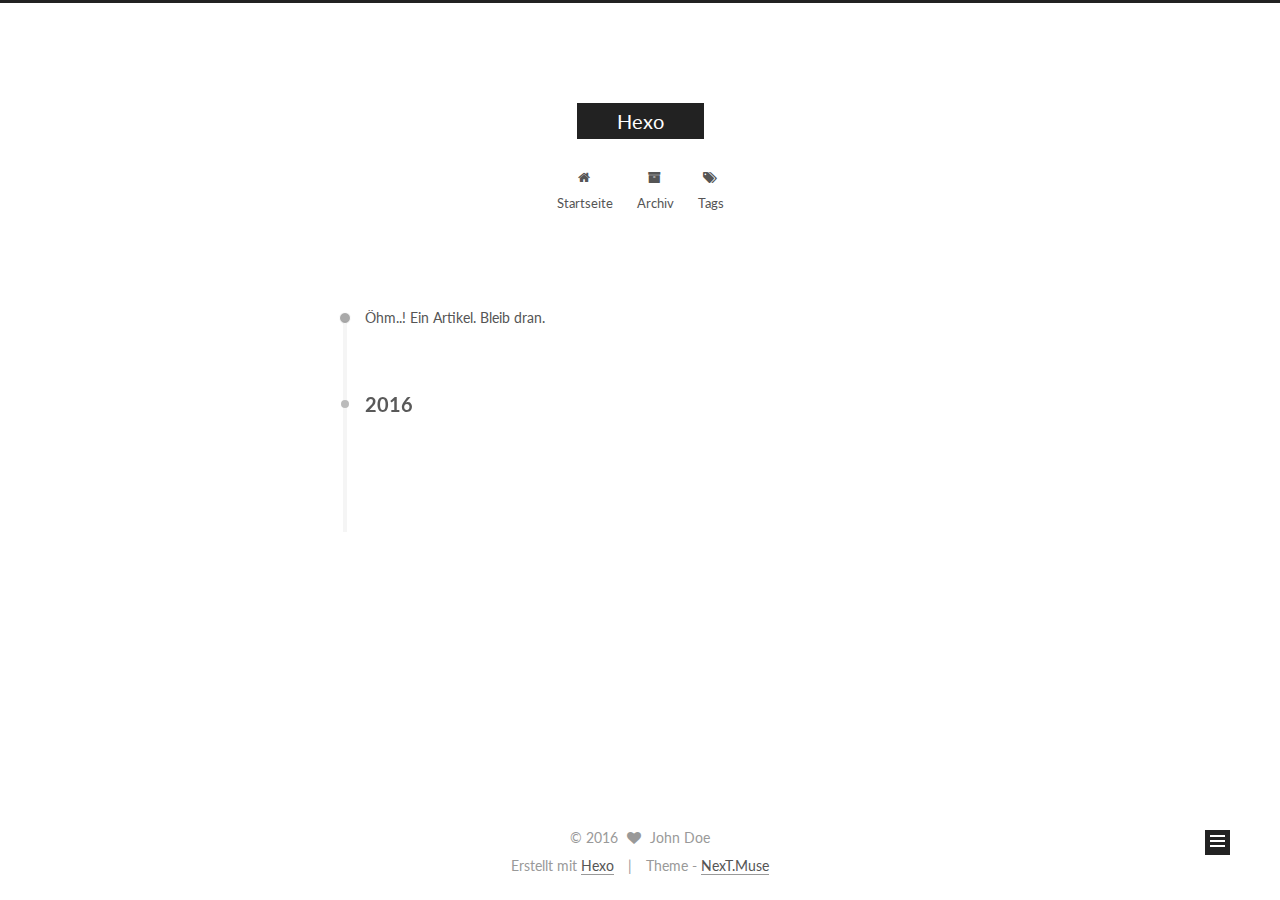
==== archives/index.html @ 6d22225a "Site updated: 2016-05-31 13:27:56" ====
<!doctype html>



  


<html class="theme-next muse use-motion">
<head>
  <meta charset="UTF-8"/>
<meta http-equiv="X-UA-Compatible" content="IE=edge,chrome=1" />
<meta name="viewport" content="width=device-width, initial-scale=1, maximum-scale=1"/>



<meta http-equiv="Cache-Control" content="no-transform" />
<meta http-equiv="Cache-Control" content="no-siteapp" />












  
  
  <link href="/vendors/fancybox/source/jquery.fancybox.css?v=2.1.5" rel="stylesheet" type="text/css" />




  
  
  
  

  
    
    
  

  

  

  

  

  
    
    
    <link href="//fonts.googleapis.com/css?family=Lato:300,300italic,400,400italic,700,700italic&subset=latin,latin-ext" rel="stylesheet" type="text/css">
  






<link href="/vendors/font-awesome/css/font-awesome.min.css?v=4.4.0" rel="stylesheet" type="text/css" />

<link href="/css/main.css?v=5.0.1" rel="stylesheet" type="text/css" />


  <meta name="keywords" content="Hexo, NexT" />








  <link rel="shortcut icon" type="image/x-icon" href="/favicon.ico?v=5.0.1" />






<meta name="description">
<meta property="og:type" content="website">
<meta property="og:title" content="Hexo">
<meta property="og:url" content="http://yoursite.com/archives/index.html">
<meta property="og:site_name" content="Hexo">
<meta property="og:description">
<meta name="twitter:card" content="summary">
<meta name="twitter:title" content="Hexo">
<meta name="twitter:description">



<script type="text/javascript" id="hexo.configuration">
  var NexT = window.NexT || {};
  var CONFIG = {
    scheme: 'Muse',
    sidebar: {"position":"left","display":"post"},
    fancybox: true,
    motion: true,
    duoshuo: {
      userId: 0,
      author: 'Author'
    }
  };
</script>

  <title> Archiv | Hexo </title>
</head>

<body itemscope itemtype="http://schema.org/WebPage" lang="">

  










  
  
    
  

  <div class="container one-collumn sidebar-position-left  page-archive  ">
    <div class="headband"></div>

    <header id="header" class="header" itemscope itemtype="http://schema.org/WPHeader">
      <div class="header-inner"><div class="site-meta ">
  

  <div class="custom-logo-site-title">
    <a href="/"  class="brand" rel="start">
      <span class="logo-line-before"><i></i></span>
      <span class="site-title">Hexo</span>
      <span class="logo-line-after"><i></i></span>
    </a>
  </div>
  <p class="site-subtitle"></p>
</div>

<div class="site-nav-toggle">
  <button>
    <span class="btn-bar"></span>
    <span class="btn-bar"></span>
    <span class="btn-bar"></span>
  </button>
</div>

<nav class="site-nav">
  

  
    <ul id="menu" class="menu">
      
        
        <li class="menu-item menu-item-home">
          <a href="/" rel="section">
            
              <i class="menu-item-icon fa fa-fw fa-home"></i> <br />
            
            Startseite
          </a>
        </li>
      
        
        <li class="menu-item menu-item-archives">
          <a href="/archives" rel="section">
            
              <i class="menu-item-icon fa fa-fw fa-archive"></i> <br />
            
            Archiv
          </a>
        </li>
      
        
        <li class="menu-item menu-item-tags">
          <a href="/tags" rel="section">
            
              <i class="menu-item-icon fa fa-fw fa-tags"></i> <br />
            
            Tags
          </a>
        </li>
      

      
    </ul>
  

  
</nav>

 </div>
    </header>

    <main id="main" class="main">
      <div class="main-inner">
        <div class="content-wrap">
          <div id="content" class="content">
            

  <section id="posts" class="posts-collapse">
    <span class="archive-move-on"></span>

    <span class="archive-page-counter">
      
      
      
        
      
      Öhm..! Ein Artikel. Bleib dran.
    </span>

    

      
      
      

      
        
        <div class="collection-title">
          <h2 class="archive-year motion-element" id="archive-year-2016">2016</h2>
        </div>
      
      

      

  <article class="post post-type-normal" itemscope itemtype="http://schema.org/Article">
    <header class="post-header">

      <h1 class="post-title">
        
            <a class="post-title-link" href="/2016/05/31/hello-world/" itemprop="url">
              
                <span itemprop="name">Hello World</span>
              
            </a>
        
      </h1>

      <div class="post-meta">
        <time class="post-time" itemprop="dateCreated"
              datetime="2016-05-31T11:40:18+08:00"
              content="2016-05-31" >
          05-31
        </time>
      </div>

    </header>
  </article>



    

  </section>

  



          </div>
          


          

        </div>
        
          
  
  <div class="sidebar-toggle">
    <div class="sidebar-toggle-line-wrap">
      <span class="sidebar-toggle-line sidebar-toggle-line-first"></span>
      <span class="sidebar-toggle-line sidebar-toggle-line-middle"></span>
      <span class="sidebar-toggle-line sidebar-toggle-line-last"></span>
    </div>
  </div>

  <aside id="sidebar" class="sidebar">
    <div class="sidebar-inner">

      

      

      <section class="site-overview sidebar-panel  sidebar-panel-active ">
        <div class="site-author motion-element" itemprop="author" itemscope itemtype="http://schema.org/Person">
          <img class="site-author-image" itemprop="image"
               src="/images/avatar.gif"
               alt="John Doe" />
          <p class="site-author-name" itemprop="name">John Doe</p>
          <p class="site-description motion-element" itemprop="description"></p>
        </div>
        <nav class="site-state motion-element">
          <div class="site-state-item site-state-posts">
            <a href="/archives">
              <span class="site-state-item-count">1</span>
              <span class="site-state-item-name">Artikel</span>
            </a>
          </div>

          

          

        </nav>

        

        <div class="links-of-author motion-element">
          
        </div>

        
        

        
        

      </section>

      

    </div>
  </aside>


        
      </div>
    </main>

    <footer id="footer" class="footer">
      <div class="footer-inner">
        <div class="copyright" >
  
  &copy; 
  <span itemprop="copyrightYear">2016</span>
  <span class="with-love">
    <i class="fa fa-heart"></i>
  </span>
  <span class="author" itemprop="copyrightHolder">John Doe</span>
</div>

<div class="powered-by">
  Erstellt mit  <a class="theme-link" href="http://hexo.io">Hexo</a>
</div>

<div class="theme-info">
  Theme -
  <a class="theme-link" href="https://github.com/iissnan/hexo-theme-next">
    NexT.Muse
  </a>
</div>

        

        
      </div>
    </footer>

    <div class="back-to-top">
      <i class="fa fa-arrow-up"></i>
    </div>
  </div>

  

<script type="text/javascript">
  if (Object.prototype.toString.call(window.Promise) !== '[object Function]') {
    window.Promise = null;
  }
</script>









  



  
  <script type="text/javascript" src="/vendors/jquery/index.js?v=2.1.3"></script>

  
  <script type="text/javascript" src="/vendors/fastclick/lib/fastclick.min.js?v=1.0.6"></script>

  
  <script type="text/javascript" src="/vendors/jquery_lazyload/jquery.lazyload.js?v=1.9.7"></script>

  
  <script type="text/javascript" src="/vendors/velocity/velocity.min.js?v=1.2.1"></script>

  
  <script type="text/javascript" src="/vendors/velocity/velocity.ui.min.js?v=1.2.1"></script>

  
  <script type="text/javascript" src="/vendors/fancybox/source/jquery.fancybox.pack.js?v=2.1.5"></script>


  


  <script type="text/javascript" src="/js/src/utils.js?v=5.0.1"></script>

  <script type="text/javascript" src="/js/src/motion.js?v=5.0.1"></script>



  
  

  
  
    <script type="text/javascript" id="motion.page.archive">
      $('.archive-year').velocity('transition.slideLeftIn');
    </script>
  


  


  <script type="text/javascript" src="/js/src/bootstrap.js?v=5.0.1"></script>



  



  




  
  
  

  

  

</body>
</html>
---- css/main.css ----
/* normalize.css v3.0.2 | MIT License | git.io/normalize */
html {
  font-family: sans-serif; /* 1 */
  -ms-text-size-adjust: 100%; /* 2 */
  -webkit-text-size-adjust: 100%; /* 2 */
}
body {
  margin: 0;
}
article,
aside,
details,
figcaption,
figure,
footer,
header,
hgroup,
main,
menu,
nav,
section,
summary {
  display: block;
}
audio,
canvas,
progress,
video {
  display: inline-block; /* 1 */
  vertical-align: baseline; /* 2 */
}
audio:not([controls]) {
  display: none;
  height: 0;
}
[hidden],
template {
  display: none;
}
a {
  background-color: transparent;
}
a:active,
a:hover {
  outline: 0;
}
abbr[title] {
  border-bottom: 1px dotted;
}
b,
strong {
  font-weight: bold;
}
dfn {
  font-style: italic;
}
h1 {
  font-size: 2em;
  margin: 0.67em 0;
}
mark {
  background: #ff0;
  color: #000;
}
small {
  font-size: 80%;
}
sub,
sup {
  font-size: 75%;
  line-height: 0;
  position: relative;
  vertical-align: baseline;
}
sup {
  top: -0.5em;
}
sub {
  bottom: -0.25em;
}
img {
  border: 0;
}
svg:not(:root) {
  overflow: hidden;
}
figure {
  margin: 1em 40px;
}
hr {
  -moz-box-sizing: content-box;
  box-sizing: content-box;
  height: 0;
}
pre {
  overflow: auto;
}
code,
kbd,
pre,
samp {
  font-family: monospace, monospace;
  font-size: 1em;
}
button,
input,
optgroup,
select,
textarea {
  color: inherit; /* 1 */
  font: inherit; /* 2 */
  margin: 0; /* 3 */
}
button {
  overflow: visible;
}
button,
select {
  text-transform: none;
}
button,
html input[type="button"],
input[type="reset"],
input[type="submit"] {
  -webkit-appearance: button; /* 2 */
  cursor: pointer; /* 3 */
}
button[disabled],
html input[disabled] {
  cursor: default;
}
button::-moz-focus-inner,
input::-moz-focus-inner {
  border: 0;
  padding: 0;
}
input {
  line-height: normal;
}
input[type="checkbox"],
input[type="radio"] {
  box-sizing: border-box; /* 1 */
  padding: 0; /* 2 */
}
input[type="number"]::-webkit-inner-spin-button,
input[type="number"]::-webkit-outer-spin-button {
  height: auto;
}
input[type="search"] {
  -webkit-appearance: textfield; /* 1 */
  -moz-box-sizing: content-box;
  -webkit-box-sizing: content-box; /* 2 */
  box-sizing: content-box;
}
input[type="search"]::-webkit-search-cancel-button,
input[type="search"]::-webkit-search-decoration {
  -webkit-appearance: none;
}
fieldset {
  border: 1px solid #c0c0c0;
  margin: 0 2px;
  padding: 0.35em 0.625em 0.75em;
}
legend {
  border: 0; /* 1 */
  padding: 0; /* 2 */
}
textarea {
  overflow: auto;
}
optgroup {
  font-weight: bold;
}
table {
  border-collapse: collapse;
  border-spacing: 0;
}
td,
th {
  padding: 0;
}
::selection {
  background: #262a30;
  color: #fff;
}
body {
  position: relative;
  font-family: 'Lato', "PingFang SC", "Microsoft YaHei", sans-serif;
  font-size: 14px;
  line-height: 2;
  color: #555;
  background: #fff;
}
@media (max-width: 767px) {
  body {
    padding-right: 0 !important;
  }
}
@media (min-width: 768px) and (max-width: 991px) {
  body {
    padding-right: 0 !important;
  }
}
@media (min-width: 1600px) {
  body {
    font-size: 16px;
  }
}
h1,
h2,
h3,
h4,
h5,
h6 {
  margin: 0;
  padding: 0;
  font-weight: bold;
  line-height: 1.5;
  font-family: 'Lato', "PingFang SC", "Microsoft YaHei", sans-serif;
}
h2,
h3,
h4,
h5,
h6 {
  margin: 20px 0 15px;
}
h1 {
  font-size: 22px;
}
@media (max-width: 767px) {
  h1 {
    font-size: 18px;
  }
}
h2 {
  font-size: 20px;
}
@media (max-width: 767px) {
  h2 {
    font-size: 16px;
  }
}
h3 {
  font-size: 18px;
}
@media (max-width: 767px) {
  h3 {
    font-size: 14px;
  }
}
h4 {
  font-size: 16px;
}
@media (max-width: 767px) {
  h4 {
    font-size: 12px;
  }
}
h5 {
  font-size: 14px;
}
@media (max-width: 767px) {
  h5 {
    font-size: 10px;
  }
}
h6 {
  font-size: 12px;
}
@media (max-width: 767px) {
  h6 {
    font-size: 8px;
  }
}
p {
  margin: 0 0 25px 0;
}
a {
  color: #555;
  text-decoration: none;
  border-bottom: 1px solid #999;
  word-wrap: break-word;
}
a:hover {
  color: #222;
  border-bottom-color: #222;
}
ul {
  list-style: none;
}
blockquote {
  margin: 0;
  padding: 0;
}
img {
  display: block;
  margin: auto;
  max-width: 100%;
  height: auto;
}
hr {
  margin: 40px 0;
  height: 3px;
  border: none;
  background-color: #ddd;
  background-image: repeating-linear-gradient(-45deg, #fff, #fff 4px, transparent 4px, transparent 8px);
}
blockquote {
  padding: 0 15px;
  color: #666;
  border-left: 4px solid #ddd;
}
blockquote cite::before {
  content: "-";
  padding: 0 5px;
}
dt {
  font-weight: 700;
}
dd {
  margin: 0;
  padding: 0;
}
.text-left {
  text-align: left;
}
.text-center {
  text-align: center;
}
.text-right {
  text-align: right;
}
.text-justify {
  text-align: justify;
}
.text-nowrap {
  white-space: nowrap;
}
.text-lowercase {
  text-transform: lowercase;
}
.text-uppercase {
  text-transform: uppercase;
}
.text-capitalize {
  text-transform: capitalize;
}
.center-block {
  display: block;
  margin-left: auto;
  margin-right: auto;
}
.clearfix:before,
.clearfix:after {
  content: " ";
  display: table;
}
.clearfix:after {
  clear: both;
}
.pullquote {
  width: 45%;
}
.pullquote.left {
  float: left;
  margin-left: 5px;
  margin-right: 10px;
}
.pullquote.right {
  float: right;
  margin-left: 10px;
  margin-right: 5px;
}
.affix.affix.affix {
  position: fixed;
}
.translation {
  margin-top: -20px;
  font-size: 14px;
  color: #999;
}
.scrollbar-measure {
  width: 100px;
  height: 100px;
  overflow: scroll;
  position: absolute;
  top: -9999px;
}
.use-motion .motion-element {
  opacity: 0;
}
#local-search-input {
  padding: 3px;
  border: none;
  text-indent: 14px;
  border-radius: 0;
  width: 140px;
  outline: none;
  border-bottom: 1px solid #999;
  background: inherit;
  opacity: 0.5;
}
#local-search-input:focus {
  opacity: 1;
}
.search-icon {
  position: absolute;
  top: 9px;
}
table {
  margin: 20px 0;
  width: 100%;
  border-collapse: collapse;
  border-spacing: 0;
  border: 1px solid #ddd;
  font-size: 14px;
  table-layout: fixed;
  word-wrap: break-all;
}
table>tbody>tr:nth-of-type(odd) {
  background-color: #f9f9f9;
}
table>tbody>tr:hover {
  background-color: #f5f5f5;
}
caption,
th,
td {
  padding: 8px;
  text-align: left;
  vertical-align: middle;
  font-weight: normal;
}
th,
td {
  border-bottom: 3px solid #ddd;
  border-right: 1px solid #eee;
}
th {
  padding-bottom: 10px;
  font-weight: 700;
}
td {
  border-bottom-width: 1px;
}
html,
body {
  height: 100%;
}
.container {
  position: relative;
  min-height: 100%;
}
.header-inner {
  margin: 0 auto;
  padding: 100px 0 70px;
  width: 700px;
}
@media (min-width: 1600px) {
  .container .header-inner {
    width: 900px;
  }
}
.main {
  padding-bottom: 150px;
}
.main-inner {
  margin: 0 auto;
  width: 700px;
}
@media (min-width: 1600px) {
  .container .main-inner {
    width: 900px;
  }
}
.footer {
  position: absolute;
  left: 0;
  bottom: 0;
  width: 100%;
  min-height: 50px;
}
.footer-inner {
  box-sizing: border-box;
  margin: 20px auto;
  width: 700px;
}
@media (min-width: 1600px) {
  .container .footer-inner {
    width: 900px;
  }
}
pre,
.highlight {
  overflow: auto;
  margin: 20px 0;
  padding: 15px;
  font-size: 13px;
  color: #4d4d4c;
  background: #f7f7f7;
  line-height: 1.6;
}
pre,
code {
  font-family: consolas, Menlo, "PingFang SC", "Microsoft YaHei", monospace;
}
code {
  padding: 2px 4px;
  word-break: break-all;
  color: #555;
  background: #eee;
  border-radius: 4px;
  font-size: 13px;
}
pre code {
  padding: 0;
  color: #4d4d4c;
  background: none;
  text-shadow: none;
}
.highlight pre {
  border: none;
  margin: 0;
  padding: 1px;
}
.highlight table {
  margin: 0;
  width: auto;
  border: none;
}
.highlight td {
  border: none;
  padding: 0;
}
.highlight figcaption {
  font-size: 1em;
  color: #4d4d4c;
  line-height: 1em;
  margin-bottom: 1em;
}
.highlight figcaption:before,
.highlight figcaption:after {
  content: " ";
  display: table;
}
.highlight figcaption:after {
  clear: both;
}
.highlight figcaption a {
  float: right;
  color: #4d4d4c;
}
.highlight figcaption a:hover {
  border-bottom-color: #4d4d4c;
}
.highlight .gutter pre {
  color: #666;
  text-align: right;
  padding-right: 20px;
}
.highlight .line {
  height: 20px;
}
.gist table {
  width: auto;
}
.gist table td {
  border: none;
}
pre .comment {
  color: #8e908c;
}
pre .variable,
pre .attribute,
pre .tag,
pre .regexp,
pre .ruby .constant,
pre .xml .tag .title,
pre .xml .pi,
pre .xml .doctype,
pre .html .doctype,
pre .css .id,
pre .css .class,
pre .css .pseudo {
  color: #c82829;
}
pre .number,
pre .preprocessor,
pre .built_in,
pre .literal,
pre .params,
pre .constant,
pre .command {
  color: #f5871f;
}
pre .ruby .class .title,
pre .css .rules .attribute,
pre .string,
pre .value,
pre .inheritance,
pre .header,
pre .ruby .symbol,
pre .xml .cdata,
pre .special,
pre .number,
pre .formula {
  color: #718c00;
}
pre .title,
pre .css .hexcolor {
  color: #3e999f;
}
pre .function,
pre .python .decorator,
pre .python .title,
pre .ruby .function .title,
pre .ruby .title .keyword,
pre .perl .sub,
pre .javascript .title,
pre .coffeescript .title {
  color: #4271ae;
}
pre .keyword,
pre .javascript .function {
  color: #8959a8;
}
.full-image.full-image.full-image {
  border: none;
  max-width: 100%;
  width: auto;
  margin: 20px auto;
}
@media (min-width: 992px) {
  .full-image.full-image.full-image {
    max-width: none;
    width: 126%;
    margin: 0 -13%;
  }
}
.blockquote-center,
.page-home .post-type-quote blockquote,
.page-post-detail .post-type-quote blockquote {
  position: relative;
  margin: 40px 0;
  padding: 0;
  border-left: none;
  text-align: center;
}
.blockquote-center::before,
.page-home .post-type-quote blockquote::before,
.page-post-detail .post-type-quote blockquote::before,
.blockquote-center::after,
.page-home .post-type-quote blockquote::after,
.page-post-detail .post-type-quote blockquote::after {
  position: absolute;
  content: ' ';
  display: block;
  width: 100%;
  height: 24px;
  opacity: 0.2;
  background-repeat: no-repeat;
  background-position: 0 -6px;
  background-size: 22px 22px;
}
.blockquote-center::before,
.page-home .post-type-quote blockquote::before,
.page-post-detail .post-type-quote blockquote::before {
  top: -20px;
  background-image: url("../images/quote-l.svg");
  border-top: 1px solid #ccc;
}
.blockquote-center::after,
.page-home .post-type-quote blockquote::after,
.page-post-detail .post-type-quote blockquote::after {
  bottom: -20px;
  background-image: url("../images/quote-r.svg");
  border-bottom: 1px solid #ccc;
  background-position: 100% 8px;
}
.blockquote-center p,
.page-home .post-type-quote blockquote p,
.page-post-detail .post-type-quote blockquote p,
.blockquote-center div,
.page-home .post-type-quote blockquote div,
.page-post-detail .post-type-quote blockquote div {
  text-align: center;
}
.post .post-body .group-picture img {
  box-sizing: border-box;
  padding: 0 3px;
  border: none;
}
.post .group-picture-row {
  overflow: hidden;
  margin-top: 6px;
}
.post .group-picture-row:first-child {
  margin-top: 0;
}
.post .group-picture-column {
  float: left;
}
.page-post-detail .post-body .group-picture-column {
  float: none;
  margin-top: 10px;
  width: auto !important;
}
.page-post-detail .post-body .group-picture-column img {
  margin: 0 auto;
}
.page-archive .group-picture-container {
  overflow: hidden;
}
.page-archive .group-picture-row {
  float: left;
}
.page-archive .group-picture-row:first-child {
  margin-top: 6px;
}
.page-archive .group-picture-column {
  max-width: 150px;
  max-height: 150px;
}
.btn {
  display: inline-block;
  padding: 0 20px;
  font-size: 14px;
  color: #fff;
  background: #222;
  border: 2px solid #222;
  text-decoration: none;
  border-radius: 0;
  transition-property: background-color;
  transition-duration: 0.2s;
  transition-timing-function: ease-in-out;
  transition-delay: 0s;
}
.btn:hover,
.post-more-link .btn:hover {
  border-color: #222;
  color: #222;
  background: #fff;
}
.btn-bar {
  display: block;
  width: 22px;
  height: 2px;
  background: #555;
  border-radius: 1px;
}
.btn-bar+.btn-bar {
  margin-top: 4px;
}
.pagination {
  margin: 120px 0 40px;
  text-align: center;
  border-top: 1px solid #eee;
}
.page-number-basic,
.pagination .prev,
.pagination .next,
.pagination .page-number,
.pagination .space {
  display: inline-block;
  position: relative;
  top: -1px;
  margin: 0 10px;
  padding: 0 10px;
  line-height: 30px;
}
@media (max-width: 767px) {
  .page-number-basic,
  .pagination .prev,
  .pagination .next,
  .pagination .page-number,
  .pagination .space {
    margin: 0 5px;
  }
}
.pagination .prev,
.pagination .next,
.pagination .page-number {
  border-bottom: 0;
  border-top: 1px solid #eee;
  transition-property: border-color;
  transition-duration: 0.2s;
  transition-timing-function: ease-in-out;
  transition-delay: 0s;
}
.pagination .prev:hover,
.pagination .next:hover,
.pagination .page-number:hover {
  border-top-color: #222;
}
.pagination .space {
  padding: 0;
  margin: 0;
}
.pagination .prev {
  margin-left: 0;
}
.pagination .next {
  margin-right: 0;
}
.pagination .page-number.current {
  color: #fff;
  background: #ccc;
  border-top-color: #ccc;
}
@media (max-width: 767px) {
  .pagination {
    border-top: none;
  }
  .pagination .prev,
  .pagination .next,
  .pagination .page-number {
    margin-bottom: 10px;
    border-top: 0;
    border-bottom: 1px solid #eee;
  }
  .pagination .prev:hover,
  .pagination .next:hover,
  .pagination .page-number:hover {
    border-bottom-color: #222;
  }
}
.comments {
  margin: 60px 20px 0;
}
.tag-cloud {
  text-align: center;
}
.tag-cloud a {
  display: inline-block;
  margin: 10px;
}
.back-to-top {
  box-sizing: border-box;
  position: fixed;
  bottom: -100px;
  right: 50px;
  z-index: 1050;
  padding: 0 6px;
  width: 25px;
  background: #222;
  font-size: 12px;
  opacity: 1;
  color: #fff;
  cursor: pointer;
  text-align: center;
  -webkit-transform: translateZ(0);
  transition-property: bottom;
  transition-duration: 0.2s;
  transition-timing-function: ease-in-out;
  transition-delay: 0s;
}
@media (max-width: 767px) {
  .back-to-top {
    display: none;
  }
}
@media (min-width: 768px) and (max-width: 991px) {
  .back-to-top {
    display: none;
  }
}
.back-to-top.back-to-top-on {
  bottom: 19px;
}
.header {
  background: #fff;
}
.header-inner {
  position: relative;
}
.headband {
  height: 3px;
  background: #222;
}
.site-meta {
  margin: 0;
  text-align: center;
}
@media (max-width: 767px) {
  .site-meta {
    text-align: center;
  }
}
.brand {
  position: relative;
  display: inline-block;
  padding: 0 40px;
  color: #fff;
  background: #222;
  border-bottom: none;
}
.brand:hover {
  color: #fff;
}
.logo {
  display: inline-block;
  margin-right: 5px;
  line-height: 36px;
  vertical-align: top;
}
.site-title {
  display: inline-block;
  vertical-align: top;
  line-height: 36px;
  font-size: 20px;
  font-weight: normal;
  font-family: 'Lato', "PingFang SC", "Microsoft YaHei", sans-serif;
}
.site-subtitle {
  margin-top: 10px;
  font-size: 13px;
  color: #999;
}
.use-motion .brand {
  opacity: 0;
}
.use-motion .logo,
.use-motion .site-title,
.use-motion .site-subtitle {
  opacity: 0;
  position: relative;
  top: -10px;
}
.site-nav-toggle {
  display: none;
  position: absolute;
  top: 10px;
  left: 10px;
}
@media (max-width: 767px) {
  .site-nav-toggle {
    display: block;
  }
}
.site-nav-toggle button {
  margin-top: 2px;
  padding: 9px 10px;
  background: transparent;
  border: none;
}
@media (max-width: 767px) {
  .site-nav {
    display: none;
    margin: 0 -10px;
    padding: 0 10px;
    clear: both;
    border-top: 1px solid #ddd;
  }
}
@media (min-width: 768px) and (max-width: 991px) {
  .site-nav {
    display: block !important;
  }
}
@media (min-width: 992px) {
  .site-nav {
    display: block !important;
  }
}
.menu {
  margin-top: 20px;
  padding-left: 0;
  text-align: center;
}
.menu .menu-item {
  display: inline-block;
  margin: 0 10px;
}
@media screen and (max-width: 767px) {
  .menu .menu-item {
    margin-top: 10px;
  }
}
.menu .menu-item a {
  display: block;
  font-size: 13px;
  text-transform: capitalize;
  line-height: inherit;
  border-bottom: 1px solid transparent;
  transition-property: border-color;
  transition-duration: 0.2s;
  transition-timing-function: ease-in-out;
  transition-delay: 0s;
}
.menu .menu-item a:hover {
  border-bottom-color: #222;
}
.menu .menu-item .fa {
  margin-right: 5px;
}
.use-motion .menu-item {
  opacity: 0;
}
.post-body {
  font-family: 'Lato', "PingFang SC", "Microsoft YaHei", sans-serif;
}
@media (max-width: 767px) {
  .post-body {
    word-break: break-word;
  }
}
.post-body .fancybox img {
  display: block !important;
  margin: 0 auto;
  cursor: pointer;
  cursor: zoom-in;
  cursor: -webkit-zoom-in;
}
.post-body .image-caption,
.post-body .figure .caption {
  margin: 10px auto 15px;
  text-align: center;
  font-size: 14px;
  color: #999;
  font-weight: bold;
  line-height: 1;
}
.post-sticky-flag {
  display: inline-block;
  font-size: 16px;
  -ms-transform: rotate(30deg);
  -webkit-transform: rotate(30deg);
  -moz-transform: rotate(30deg);
  -ms-transform: rotate(30deg);
  -o-transform: rotate(30deg);
  transform: rotate(30deg);
}
.posts-expand {
  padding-top: 40px;
}
@media (max-width: 767px) {
  .posts-expand {
    margin: 0 20px;
  }
  .post-body pre,
  .post-body .highlight {
    padding: 10px;
  }
  .post-body pre .gutter pre,
  .post-body .highlight .gutter pre {
    padding-right: 10px;
  }
}
@media (min-width: 992px) {
  .posts-expand .post-body {
    text-align: justify;
  }
}
.posts-expand .post-body h2,
.posts-expand .post-body h3,
.posts-expand .post-body h4,
.posts-expand .post-body h5,
.posts-expand .post-body h6 {
  padding-top: 10px;
}
.posts-expand .post-body h2 .header-anchor,
.posts-expand .post-body h3 .header-anchor,
.posts-expand .post-body h4 .header-anchor,
.posts-expand .post-body h5 .header-anchor,
.posts-expand .post-body h6 .header-anchor {
  float: right;
  margin-left: 10px;
  color: #ccc;
  border-bottom-style: none;
  visibility: hidden;
}
.posts-expand .post-body h2 .header-anchor:hover,
.posts-expand .post-body h3 .header-anchor:hover,
.posts-expand .post-body h4 .header-anchor:hover,
.posts-expand .post-body h5 .header-anchor:hover,
.posts-expand .post-body h6 .header-anchor:hover {
  color: inherit;
}
.posts-expand .post-body h2:hover .header-anchor,
.posts-expand .post-body h3:hover .header-anchor,
.posts-expand .post-body h4:hover .header-anchor,
.posts-expand .post-body h5:hover .header-anchor,
.posts-expand .post-body h6:hover .header-anchor {
  visibility: visible;
}
.posts-expand .post-body ul li {
  list-style: circle;
}
.posts-expand .post-body img {
  box-sizing: border-box;
  margin: auto;
  padding: 3px;
  border: 1px solid #ddd;
}
.posts-expand .fancybox img {
  margin: 0 auto;
}
@media (max-width: 767px) {
  .posts-collapse {
    margin: 0 20px;
  }
  .posts-collapse .post-title,
  .posts-collapse .post-meta {
    display: block;
    width: auto;
    text-align: left;
  }
}
.posts-collapse {
  position: relative;
  z-index: 1010;
  margin-left: 55px;
}
.posts-collapse::after {
  content: " ";
  position: absolute;
  top: 20px;
  left: 0;
  margin-left: -2px;
  width: 4px;
  height: 100%;
  background: #f5f5f5;
  z-index: -1;
}
@media (max-width: 767px) {
  .posts-collapse {
    margin: 0 20px;
  }
}
.posts-collapse .collection-title {
  position: relative;
  margin: 60px 0;
}
.posts-collapse .collection-title h2 {
  margin-left: 20px;
}
.posts-collapse .collection-title small {
  color: #bbb;
}
.posts-collapse .collection-title::before {
  content: " ";
  position: absolute;
  left: 0;
  top: 50%;
  margin-left: -4px;
  margin-top: -4px;
  width: 8px;
  height: 8px;
  background: #bbb;
  border-radius: 50%;
}
.posts-collapse .post {
  margin: 30px 0;
}
.posts-collapse .post-header {
  position: relative;
  transition-duration: 0.2s;
  transition-timing-function: ease-in-out;
  transition-delay: 0s;
  transition-property: border;
  border-bottom: 1px dashed #ccc;
}
.posts-collapse .post-header::before {
  content: " ";
  position: absolute;
  left: 0;
  top: 12px;
  width: 6px;
  height: 6px;
  margin-left: -4px;
  background: #bbb;
  border-radius: 50%;
  border: 1px solid #fff;
  transition-duration: 0.2s;
  transition-timing-function: ease-in-out;
  transition-delay: 0s;
  transition-property: background;
}
.posts-collapse .post-header:hover {
  border-bottom-color: #666;
}
.posts-collapse .post-header:hover::before {
  background: #222;
}
.posts-collapse .post-meta {
  position: absolute;
  font-size: 12px;
  left: 20px;
  top: 5px;
}
.posts-collapse .post-comments-count {
  display: none;
}
.posts-collapse .post-title {
  margin-left: 60px;
  font-size: 16px;
  font-weight: normal;
  line-height: inherit;
}
.posts-collapse .post-title::after {
  margin-left: 3px;
  opacity: 0.6;
}
.posts-collapse .post-title a {
  color: #666;
  border-bottom: none;
}
.page-home .post-type-quote .post-header,
.page-post-detail .post-type-quote .post-header,
.page-home .post-type-quote .post-tags,
.page-post-detail .post-type-quote .post-tags {
  display: none;
}
.posts-expand .post-title {
  font-size: 26px;
  text-align: center;
  word-break: break-word;
  font-weight: 400;
}
@media (max-width: 767px) {
  .posts-expand .post-title {
    font-size: 22px;
  }
}
.posts-expand .post-title-link {
  display: inline-block;
  position: relative;
  color: #555;
  border-bottom: none;
  line-height: 1.2;
  vertical-align: top;
}
.posts-expand .post-title-link::before {
  content: "";
  position: absolute;
  width: 100%;
  height: 2px;
  bottom: 0;
  left: 0;
  background-color: #000;
  visibility: hidden;
  -webkit-transform: scaleX(0);
  -moz-transform: scaleX(0);
  -ms-transform: scaleX(0);
  -o-transform: scaleX(0);
  transform: scaleX(0);
  transition-duration: 0.2s;
  transition-timing-function: ease-in-out;
  transition-delay: 0s;
}
.posts-expand .post-title-link:hover::before {
  visibility: visible;
  -webkit-transform: scaleX(1);
  -moz-transform: scaleX(1);
  -ms-transform: scaleX(1);
  -o-transform: scaleX(1);
  transform: scaleX(1);
}
.posts-expand .post-title-link .fa {
  font-size: 16px;
}
.posts-expand .post-meta {
  margin: 3px 0 60px 0;
  color: #999;
  font-family: 'Lato', "PingFang SC", "Microsoft YaHei", sans-serif;
  font-size: 12px;
  text-align: center;
}
.posts-expand .post-meta .post-category-list {
  display: inline-block;
  margin: 0;
  padding: 3px;
}
.posts-expand .post-meta .post-category-list-link {
  color: #999;
}
.post-meta-item-icon {
  display: none;
  margin-right: 3px;
}
@media (min-width: 768px) and (max-width: 991px) {
  .post-meta-item-icon {
    display: inline-block;
  }
}
@media (max-width: 767px) {
  .post-meta-item-icon {
    display: inline-block;
  }
}
@media (min-width: 768px) and (max-width: 991px) {
  .post-meta-item-text {
    display: none;
  }
}
@media (max-width: 767px) {
  .post-meta-item-text {
    display: none;
  }
}
@media (max-width: 767px) {
  .posts-expand .post-comments-count {
    display: none;
  }
}
.post-more-link {
  margin-top: 50px;
}
.post-more-link .btn {
  color: #fff;
  font-size: 14px;
  background: #222;
  border-radius: 0;
  line-height: 2;
}
.posts-expand .post-tags {
  margin-top: 40px;
  text-align: center;
}
.posts-expand .post-tags a {
  display: inline-block;
  margin-right: 10px;
  font-size: 13px;
}
.post-nav {
  overflow: hidden;
  margin-top: 60px;
  padding: 10px;
  white-space: nowrap;
  border-top: 1px solid #eee;
}
.post-nav-item {
  display: inline-block;
  width: 50%;
  white-space: normal;
}
.post-nav-item a {
  position: relative;
  display: inline-block;
  line-height: 25px;
  font-size: 14px;
  color: #555;
  border-bottom: none;
}
.post-nav-item a:hover {
  color: #222;
  border-bottom: none;
}
.post-nav-item a:active {
  top: 2px;
}
.post-nav-item a i {
  font-size: 12px;
}
.post-nav-prev {
  text-align: right;
}
.posts-expand .post-eof {
  display: block;
  margin: 80px auto 60px;
  width: 8%;
  height: 1px;
  background: #ccc;
  text-align: center;
}
.post:last-child .post-eof.post-eof.post-eof {
  display: none;
}
.post-gallery {
  display: table;
  table-layout: fixed;
  width: 100%;
  border-collapse: separate;
}
.post-gallery-row {
  display: table-row;
}
.post-gallery .post-gallery-img {
  display: table-cell;
  text-align: center;
  vertical-align: middle;
  border: none;
}
.post-gallery .post-gallery-img img {
  max-width: 100%;
  max-height: 100%;
  border: none;
}
.fancybox-close,
.fancybox-close:hover {
  border: none;
}
.sidebar {
  position: fixed;
  right: 0;
  top: 0;
  bottom: 0;
  width: 0;
  z-index: 1040;
  box-shadow: inset 0 2px 6px #000;
  background: #222;
  -webkit-transform: translateZ(0);
}
.sidebar a {
  color: #999;
  border-bottom-color: #555;
}
.sidebar a:hover {
  color: #eee;
}
@media (min-width: 768px) and (max-width: 991px) {
  .sidebar {
    display: none !important;
  }
}
@media (max-width: 767px) {
  .sidebar {
    display: none !important;
  }
}
.sidebar-inner {
  position: relative;
  padding: 20px 10px;
  color: #999;
  text-align: center;
}
.sidebar-toggle {
  position: fixed;
  right: 50px;
  bottom: 45px;
  width: 15px;
  height: 15px;
  padding: 5px;
  background: #222;
  line-height: 0;
  z-index: 1050;
  cursor: pointer;
  -webkit-transform: translateZ(0);
}
@media (min-width: 768px) and (max-width: 991px) {
  .sidebar-toggle {
    display: none;
  }
}
@media (max-width: 767px) {
  .sidebar-toggle {
    display: none;
  }
}
.sidebar-toggle-line {
  position: relative;
  display: inline-block;
  vertical-align: top;
  height: 2px;
  width: 100%;
  background: #fff;
  margin-top: 3px;
}
.sidebar-toggle-line:first-child {
  margin-top: 0;
}
.site-author-image {
  display: block;
  margin: 0 auto;
  padding: 2px;
  max-width: 96px;
  height: auto;
  border: 2px solid #333;
}
.site-author-name {
  margin: 5px 0 0;
  text-align: center;
  color: #f5f5f5;
  font-weight: normal;
}
.site-description {
  margin-top: 5px;
  text-align: center;
  font-size: 14px;
  color: #999;
}
.site-state {
  overflow: hidden;
  line-height: 1.4;
  white-space: nowrap;
  text-align: center;
}
.site-state-item {
  display: inline-block;
  padding: 0 15px;
  border-left: 1px solid #333;
}
.site-state-item:first-child {
  border-left: none;
}
.site-state-item a {
  border-bottom: none;
}
.site-state-item-count {
  display: block;
  text-align: center;
  color: inherit;
  font-weight: 600;
  font-size: 18px;
}
.site-state-item-name {
  font-size: 13px;
  color: inherit;
}
.feed-link {
  margin-top: 20px;
}
.feed-link a {
  display: inline-block;
  padding: 0 15px;
  color: #fc6423;
  border: 1px solid #fc6423;
  border-radius: 4px;
}
.feed-link a i {
  color: #fc6423;
  font-size: 14px;
}
.feed-link a:hover {
  color: #fff;
  background: #fc6423;
}
.feed-link a:hover i {
  color: #fff;
}
.links-of-author {
  margin-top: 20px;
}
.links-of-author a {
  display: inline-block;
  vertical-align: middle;
  margin-right: 10px;
  margin-bottom: 10px;
  border-bottom-color: #555;
  font-size: 13px;
}
.links-of-author a:before {
  display: inline-block;
  vertical-align: middle;
  margin-right: 3px;
  content: " ";
  width: 4px;
  height: 4px;
  border-radius: 50%;
  background: #06ff95;
}
.links-of-blogroll {
  font-size: 13px;
}
.links-of-blogroll-title {
  margin-top: 20px;
  font-size: 14px;
  font-weight: 600;
}
.links-of-blogroll-list {
  margin: 0;
  padding: 0;
}
.links-of-blogroll-item {
  padding: 2px 10px;
}
.sidebar-nav {
  margin: 0 0 20px;
  padding-left: 0;
}
.sidebar-nav li {
  display: inline-block;
  cursor: pointer;
  border-bottom: 1px solid transparent;
  font-size: 14px;
  color: #555;
}
.sidebar-nav li:hover {
  color: #f5f5f5;
}
.page-post-detail .sidebar-nav-toc {
  padding: 0 5px;
}
.page-post-detail .sidebar-nav-overview {
  margin-left: 10px;
}
.sidebar-nav .sidebar-nav-active {
  color: #87daff;
  border-bottom-color: #87daff;
}
.sidebar-nav .sidebar-nav-active:hover {
  color: #87daff;
}
.sidebar-panel {
  display: none;
}
.sidebar-panel-active {
  display: block;
}
.post-toc-empty {
  font-size: 14px;
  color: #666;
}
.post-toc-wrap {
  overflow: hidden;
}
.post-toc {
  overflow: auto;
}
.post-toc ol {
  margin: 0;
  padding: 0 2px 5px 10px;
  text-align: left;
  list-style: none;
  font-size: 14px;
}
.post-toc ol > ol {
  padding-left: 0;
}
.post-toc ol a {
  transition-duration: 0.2s;
  transition-timing-function: ease-in-out;
  transition-delay: 0s;
  transition-property: all;
  color: #999;
  border-bottom-color: #555;
}
.post-toc ol a:hover {
  color: #ccc;
  border-bottom-color: #ccc;
}
.post-toc .nav-item {
  overflow: hidden;
  text-overflow: ellipsis;
  white-space: nowrap;
  line-height: 1.8;
}
.post-toc .nav .nav-child {
  display: none;
}
.post-toc .nav .active > .nav-child {
  display: block;
}
.post-toc .nav .active-current > .nav-child {
  display: block;
}
.post-toc .nav .active-current > .nav-child > .nav-item {
  display: block;
}
.post-toc .nav .active > a {
  color: #87daff;
  border-bottom-color: #87daff;
}
.post-toc .nav .active-current > a {
  color: #87daff;
}
.post-toc .nav .active-current > a:hover {
  color: #87daff;
}
.footer {
  font-size: 14px;
  color: #999;
}
.footer img {
  border: none;
}
.footer-inner {
  text-align: center;
}
.with-love {
  display: inline-block;
  margin: 0 5px;
}
.powered-by,
.theme-info {
  display: inline-block;
}
.powered-by {
  margin-right: 10px;
}
.powered-by::after {
  content: "|";
  padding-left: 10px;
}
.cc-license {
  margin-top: 10px;
  text-align: center;
}
.cc-license .cc-opacity {
  opacity: 0.7;
  border-bottom: none;
}
.cc-license .cc-opacity:hover {
  opacity: 0.9;
}
.cc-license img {
  display: inline-block;
}
.theme-next #ds-thread #ds-reset {
  color: #555;
}
.theme-next #ds-thread #ds-reset .ds-replybox {
  margin-bottom: 30px;
}
.theme-next #ds-thread #ds-reset .ds-replybox .ds-avatar,
.theme-next #ds-reset .ds-avatar img {
  box-shadow: none;
}
.theme-next #ds-thread #ds-reset .ds-textarea-wrapper {
  border-color: #c7d4e1;
  background: none;
  border-top-right-radius: 3px;
  border-top-left-radius: 3px;
}
.theme-next #ds-thread #ds-reset .ds-textarea-wrapper textarea {
  height: 60px;
}
.theme-next #ds-reset .ds-rounded-top {
  border-radius: 0;
}
.theme-next #ds-thread #ds-reset .ds-post-toolbar {
  box-sizing: border-box;
  border: 1px solid #c7d4e1;
  background: #f6f8fa;
}
.theme-next #ds-thread #ds-reset .ds-post-options {
  height: 40px;
  border: none;
  background: none;
}
.theme-next #ds-thread #ds-reset .ds-toolbar-buttons {
  top: 11px;
}
.theme-next #ds-thread #ds-reset .ds-sync {
  top: 5px;
}
.theme-next #ds-thread #ds-reset .ds-post-button {
  top: 4px;
  right: 5px;
  width: 90px;
  height: 30px;
  border: 1px solid #c5ced7;
  border-radius: 3px;
  background-image: linear-gradient(#fbfbfc, #f5f7f9);
  color: #60676d;
}
.theme-next #ds-thread #ds-reset .ds-post-button:hover {
  background-position: 0 -30px;
  color: #60676d;
}
.theme-next #ds-thread #ds-reset .ds-comments-info {
  padding: 10px 0;
}
.theme-next #ds-thread #ds-reset .ds-sort {
  display: none;
}
.theme-next #ds-thread #ds-reset li.ds-tab a.ds-current {
  border: none;
  background: #f6f8fa;
  color: #60676d;
}
.theme-next #ds-thread #ds-reset li.ds-tab a.ds-current:hover {
  background-color: #e9f0f7;
  color: #60676d;
}
.theme-next #ds-thread #ds-reset li.ds-tab a {
  border-radius: 2px;
  padding: 5px;
}
.theme-next #ds-thread #ds-reset .ds-login-buttons p {
  color: #999;
  line-height: 36px;
}
.theme-next #ds-thread #ds-reset .ds-login-buttons .ds-service-list li {
  height: 28px;
}
.theme-next #ds-thread #ds-reset .ds-service-list a {
  background: none;
  padding: 5px;
  border: 1px solid;
  border-radius: 3px;
  text-align: center;
}
.theme-next #ds-thread #ds-reset .ds-service-list a:hover {
  color: #fff;
  background: #666;
}
.theme-next #ds-thread #ds-reset .ds-service-list .ds-weibo {
  color: #fc9b00;
  border-color: #fc9b00;
}
.theme-next #ds-thread #ds-reset .ds-service-list .ds-weibo:hover {
  background: #fc9b00;
}
.theme-next #ds-thread #ds-reset .ds-service-list .ds-qq {
  color: #60a3ec;
  border-color: #60a3ec;
}
.theme-next #ds-thread #ds-reset .ds-service-list .ds-qq:hover {
  background: #60a3ec;
}
.theme-next #ds-thread #ds-reset .ds-service-list .ds-renren {
  color: #2e7ac4;
  border-color: #2e7ac4;
}
.theme-next #ds-thread #ds-reset .ds-service-list .ds-renren:hover {
  background: #2e7ac4;
}
.theme-next #ds-thread #ds-reset .ds-service-list .ds-douban {
  color: #37994c;
  border-color: #37994c;
}
.theme-next #ds-thread #ds-reset .ds-service-list .ds-douban:hover {
  background: #37994c;
}
.theme-next #ds-thread #ds-reset .ds-service-list .ds-kaixin {
  color: #fef20d;
  border-color: #fef20d;
}
.theme-next #ds-thread #ds-reset .ds-service-list .ds-kaixin:hover {
  background: #fef20d;
}
.theme-next #ds-thread #ds-reset .ds-service-list .ds-netease {
  color: #f00;
  border-color: #f00;
}
.theme-next #ds-thread #ds-reset .ds-service-list .ds-netease:hover {
  background: #f00;
}
.theme-next #ds-thread #ds-reset .ds-service-list .ds-sohu {
  color: #ffcb05;
  border-color: #ffcb05;
}
.theme-next #ds-thread #ds-reset .ds-service-list .ds-sohu:hover {
  background: #ffcb05;
}
.theme-next #ds-thread #ds-reset .ds-service-list .ds-baidu {
  color: #2831e0;
  border-color: #2831e0;
}
.theme-next #ds-thread #ds-reset .ds-service-list .ds-baidu:hover {
  background: #2831e0;
}
.theme-next #ds-thread #ds-reset .ds-service-list .ds-google {
  color: #166bec;
  border-color: #166bec;
}
.theme-next #ds-thread #ds-reset .ds-service-list .ds-google:hover {
  background: #166bec;
}
.theme-next #ds-thread #ds-reset .ds-service-list .ds-weixin {
  color: #00ce0d;
  border-color: #00ce0d;
}
.theme-next #ds-thread #ds-reset .ds-service-list .ds-weixin:hover {
  background: #00ce0d;
}
.theme-next #ds-thread #ds-reset .ds-service-list .ds-more-services {
  border: none;
}
.theme-next #ds-thread #ds-reset .ds-service-list .ds-more-services:hover {
  background: none;
}
.theme-next #ds-reset .duoshuo-ua-admin {
  display: inline-block;
  color: #f00;
}
.theme-next #ds-reset .duoshuo-ua-platform,
.theme-next #ds-reset .duoshuo-ua-browser {
  color: #ccc;
}
.theme-next #ds-reset .duoshuo-ua-platform .fa,
.theme-next #ds-reset .duoshuo-ua-browser .fa {
  display: inline-block;
  margin-right: 3px;
}
.theme-next #ds-reset .duoshuo-ua-separator {
  display: inline-block;
  margin-left: 5px;
}
.theme-next .this_ua {
  background-color: #ccc !important;
  border-radius: 4px;
  padding: 0 5px !important;
  margin: 1px 1px !important;
  border: 1px solid #bbb !important;
  color: #fff;
  display: inline-block !important;
}
.theme-next .this_ua.admin {
  background-color: #d9534f !important;
  border-color: #d9534f !important;
}
.theme-next .this_ua.platform.iOS,
.theme-next .this_ua.platform.Mac,
.theme-next .this_ua.platform.Windows {
  background-color: #39b3d7 !important;
  border-color: #46b8da !important;
}
.theme-next .this_ua.platform.Linux {
  background-color: #3a3a3a !important;
  border-color: #1f1f1f !important;
}
.theme-next .this_ua.platform.Android {
  background-color: #00c47d !important;
  border-color: #01b171 !important;
}
.theme-next .this_ua.browser.Mobile,
.theme-next .this_ua.browser.Chrome {
  background-color: #5cb85c !important;
  border-color: #4cae4c !important;
}
.theme-next .this_ua.browser.Firefox {
  background-color: #f0ad4e !important;
  border-color: #eea236 !important;
}
.theme-next .this_ua.browser.Maxthon,
.theme-next .this_ua.browser.IE {
  background-color: #428bca !important;
  border-color: #357ebd !important;
}
.theme-next .this_ua.browser.baidu,
.theme-next .this_ua.browser.UCBrowser,
.theme-next .this_ua.browser.Opera {
  background-color: #d9534f !important;
  border-color: #d43f3a !important;
}
.theme-next .this_ua.browser.Android,
.theme-next .this_ua.browser.QQBrowser {
  background-color: #78ace9 !important;
  border-color: #4cae4c !important;
}
.post-spread {
  margin-top: 20px;
  text-align: center;
}
.jiathis_style {
  display: inline-block;
}
.jiathis_style a {
  border: none;
}
.post-spread {
  margin-top: 20px;
  text-align: center;
}
.bdshare-slide-button-box a {
  border: none;
}
.bdsharebuttonbox {
  display: inline-block;
}
.bdsharebuttonbox a {
  border: none;
}
ul.search-result-list {
  padding-left: 0px;
  margin: 0px 5px 0px 8px;
}
p.search-result {
  border-bottom: 1px dashed #ccc;
  padding: 5px 0;
}
a.search-result-title {
  font-weight: bold;
}
a.search-result {
  border-bottom: transparent;
  display: block;
  white-space: nowrap;
  overflow: hidden;
  text-overflow: ellipsis;
}
.search-keyword {
  border-bottom: 1px dashed #4088b8;
  font-weight: bold;
}
#local-search-result {
  height: 90%;
  overflow: auto;
}
.popup {
  display: none;
  position: fixed;
  top: 10%;
  left: 50%;
  width: 700px;
  height: 80%;
  margin-left: -350px;
  padding: 3px 0 0 10px;
  background: #fff;
  color: #333;
  z-index: 9999;
  border-radius: 5px;
}
@media (max-width: 767px) {
  .popup {
    padding: 3px;
    top: 0;
    left: 0;
    margin: 0;
    width: 100%;
    height: 100%;
    border-radius: 0px;
  }
}
.popoverlay {
  position: fixed;
  width: 100%;
  height: 100%;
  top: 0px;
  left: 0px;
  z-index: 2080;
  background-color: rgba(0,0,0,0.3);
}
#local-search-input {
  margin-bottom: 10px;
  width: 50%;
}
.popup-btn-close {
  position: absolute;
  top: 6px;
  right: 14px;
  color: #4ebd79;
  font-size: 14px;
  font-weight: bold;
  text-transform: uppercase;
  cursor: pointer;
}
#no-result {
  position: absolute;
  left: 44%;
  top: 42%;
  color: #ccc;
}
.site-uv,
.site-pv,
.page-pv {
  display: inline-block;
}
.site-uv .busuanzi-value,
.site-pv .busuanzi-value,
.page-pv .busuanzi-value {
  margin: 0 5px;
}
.site-uv {
  margin-right: 10px;
}
.site-uv::after {
  content: "|";
  padding-left: 10px;
}
.use-motion .post {
  opacity: 0;
}
.page-archive .archive-page-counter {
  position: relative;
  top: 3px;
  left: 20px;
}
@media (max-width: 767px) {
  .page-archive .archive-page-counter {
    top: 5px;
  }
}
.page-archive .posts-collapse .archive-move-on {
  position: absolute;
  top: 11px;
  left: 0;
  margin-left: -6px;
  width: 10px;
  height: 10px;
  opacity: 0.5;
  background: #555;
  border: 1px solid #fff;
  border-radius: 50%;
}
.category-all-page .category-all-title {
  text-align: center;
}
.category-all-page .category-all {
  margin-top: 20px;
}
.category-all-page .category-list {
  margin: 0;
  padding: 0;
  list-style: none;
}
.category-all-page .category-list-item {
  margin: 5px 10px;
}
.category-all-page .category-list-count {
  color: #bbb;
}
.category-all-page .category-list-count:before {
  display: inline;
  content: " (";
}
.category-all-page .category-list-count:after {
  display: inline;
  content: ") ";
}
.category-all-page .category-list-child {
  padding-left: 10px;
}
.page-post-detail .sidebar-toggle-line {
  background: #87daff;
}
.page-post-detail .comments {
  overflow: hidden;
}
@media (max-width: 767px) {
  .header-inner,
  .container .main-inner,
  .footer-inner {
    width: auto;
  }
}
.custom-logo .site-meta-headline {
  text-align: center;
}
.custom-logo .brand {
  background: none;
}
.custom-logo .site-title {
  margin: 10px auto 0;
  font-size: 24px;
  color: #222;
}
.custom-logo .site-title a {
  border: none;
}
.custom-logo-image {
  margin: 0 auto;
  padding: 5px;
  max-width: 150px;
  background: #fff;
}
@media (max-width: 767px) {
  .site-nav {
    position: absolute;
    left: 0;
    top: 52px;
    margin: 0;
    width: 100%;
    padding: 0;
    background: #fff;
    border-bottom: 1px solid #ddd;
  }
}
@media (max-width: 767px) {
  .menu {
    text-align: left;
  }
}
@media (max-width: 767px) {
  .menu .menu-item {
    display: block;
    margin: 0 10px;
    vertical-align: top;
  }
}
@media (max-width: 767px) {
  .menu .menu-item br {
    display: none;
  }
}
@media (max-width: 767px) {
  .menu .menu-item a {
    padding: 5px 10px;
  }
}
.menu .menu-item .fa {
  margin-right: 0;
}
.site-search form {
  display: none;
}
.links-of-blogroll-inline .links-of-blogroll-item {
  display: inline-block;
}
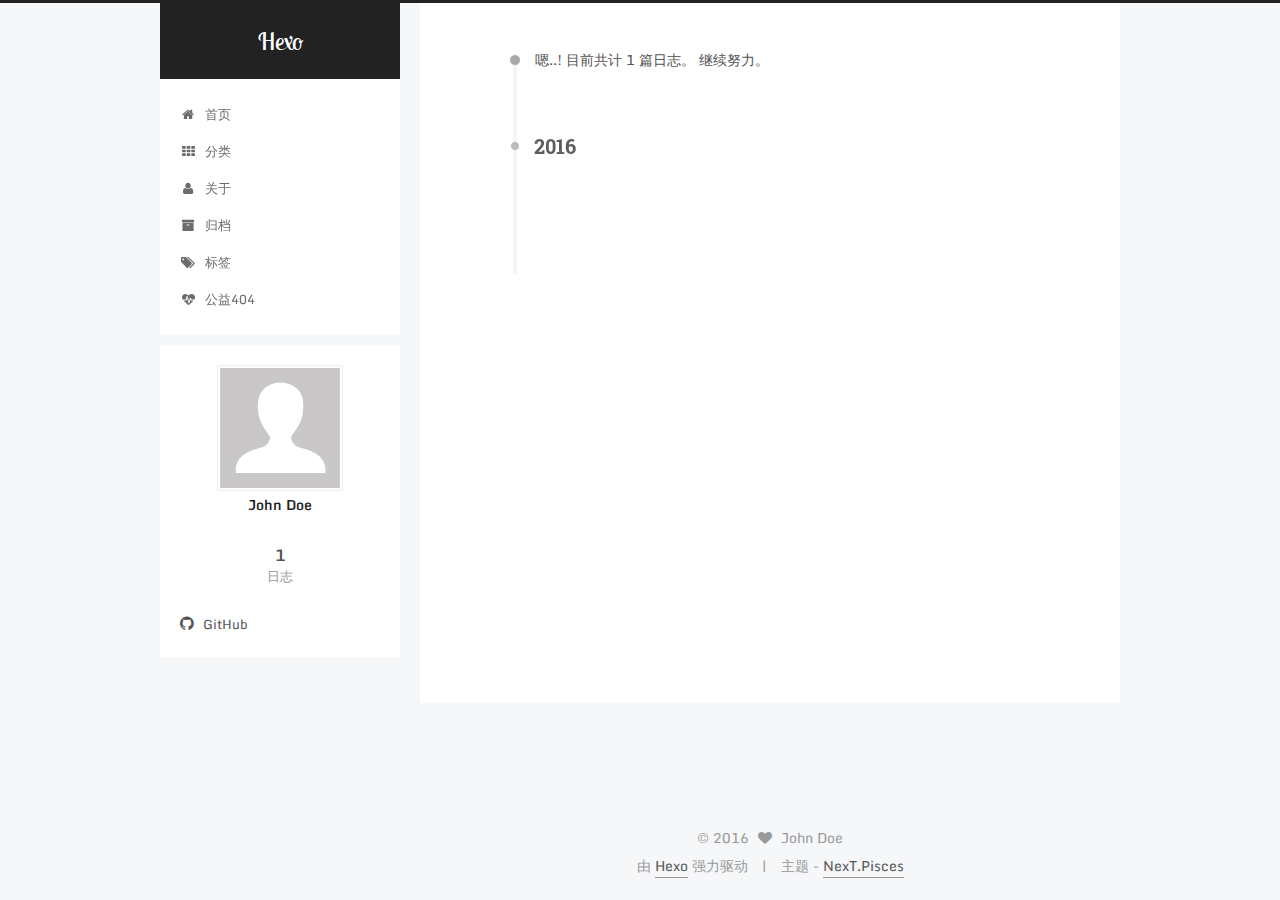
==== commit c9f5b662: "Site updated: 2016-05-31 13:30:56" ====
--- a/archives/index.html
+++ b/archives/index.html
@@ -5,7 +5,7 @@
   
 
 
-<html class="theme-next muse use-motion">
+<html class="theme-next pisces use-motion">
 <head>
   <meta charset="UTF-8"/>
 <meta http-equiv="X-UA-Compatible" content="IE=edge,chrome=1" />
@@ -45,17 +45,35 @@
   
 
   
-
-  
-
-  
-
-  
-
-  
-    
-    
-    <link href="//fonts.googleapis.com/css?family=Lato:300,300italic,400,400italic,700,700italic&subset=latin,latin-ext" rel="stylesheet" type="text/css">
+    
+      
+    
+
+    
+  
+
+  
+
+  
+    
+      
+    
+
+    
+  
+
+  
+    
+      
+    
+
+    
+  
+
+  
+    
+    
+    <link href="//fonts.googleapis.com/css?family=Monda:300,300italic,400,400italic,700,700italic|Roboto Slab:300,300italic,400,400italic,700,700italic|Lobster Two:300,300italic,400,400italic,700,700italic|PT Mono:300,300italic,400,400italic,700,700italic&subset=latin,latin-ext" rel="stylesheet" type="text/css">
   
 
 
@@ -99,21 +117,21 @@
 <script type="text/javascript" id="hexo.configuration">
   var NexT = window.NexT || {};
   var CONFIG = {
-    scheme: 'Muse',
+    scheme: 'Pisces',
     sidebar: {"position":"left","display":"post"},
     fancybox: true,
     motion: true,
     duoshuo: {
       userId: 0,
-      author: 'Author'
+      author: '博主'
     }
   };
 </script>
 
-  <title> Archiv | Hexo </title>
+  <title> 归档 | Hexo </title>
 </head>
 
-<body itemscope itemtype="http://schema.org/WebPage" lang="">
+<body itemscope itemtype="http://schema.org/WebPage" lang="zh-Hans">
 
   
 
@@ -168,17 +186,37 @@
             
               <i class="menu-item-icon fa fa-fw fa-home"></i> <br />
             
-            Startseite
+            首页
           </a>
         </li>
       
         
+        <li class="menu-item menu-item-categories">
+          <a href="/categories" rel="section">
+            
+              <i class="menu-item-icon fa fa-fw fa-th"></i> <br />
+            
+            分类
+          </a>
+        </li>
+      
+        
+        <li class="menu-item menu-item-about">
+          <a href="/about" rel="section">
+            
+              <i class="menu-item-icon fa fa-fw fa-user"></i> <br />
+            
+            关于
+          </a>
+        </li>
+      
+        
         <li class="menu-item menu-item-archives">
           <a href="/archives" rel="section">
             
               <i class="menu-item-icon fa fa-fw fa-archive"></i> <br />
             
-            Archiv
+            归档
           </a>
         </li>
       
@@ -188,7 +226,17 @@
             
               <i class="menu-item-icon fa fa-fw fa-tags"></i> <br />
             
-            Tags
+            标签
+          </a>
+        </li>
+      
+        
+        <li class="menu-item menu-item-commonweal">
+          <a href="/404.html" rel="section">
+            
+              <i class="menu-item-icon fa fa-fw fa-heartbeat"></i> <br />
+            
+            公益404
           </a>
         </li>
       
@@ -218,7 +266,7 @@
       
         
       
-      Öhm..! Ein Artikel. Bleib dran.
+      嗯..! 目前共计 1 篇日志。 继续努力。
     </span>
 
     
@@ -308,7 +356,7 @@
           <div class="site-state-item site-state-posts">
             <a href="/archives">
               <span class="site-state-item-count">1</span>
-              <span class="site-state-item-name">Artikel</span>
+              <span class="site-state-item-name">日志</span>
             </a>
           </div>
 
@@ -321,6 +369,17 @@
         
 
         <div class="links-of-author motion-element">
+          
+            
+              <span class="links-of-author-item">
+                <a href="https://github.com/jiangda" target="_blank" title="GitHub">
+                  
+                    <i class="fa fa-fw fa-github"></i>
+                  
+                  GitHub
+                </a>
+              </span>
+            
           
         </div>
 
@@ -355,13 +414,13 @@
 </div>
 
 <div class="powered-by">
-  Erstellt mit  <a class="theme-link" href="http://hexo.io">Hexo</a>
+  由 <a class="theme-link" href="http://hexo.io">Hexo</a> 强力驱动
 </div>
 
 <div class="theme-info">
-  Theme -
+  主题 -
   <a class="theme-link" href="https://github.com/iissnan/hexo-theme-next">
-    NexT.Muse
+    NexT.Pisces
   </a>
 </div>
 
@@ -427,6 +486,13 @@
   
   
 
+
+  <script type="text/javascript" src="/js/src/affix.js?v=5.0.1"></script>
+
+  <script type="text/javascript" src="/js/src/schemes/pisces.js?v=5.0.1"></script>
+
+
+
   
   
     <script type="text/javascript" id="motion.page.archive">
--- a/css/main.css
+++ b/css/main.css
@@ -185,7 +185,7 @@
 }
 body {
   position: relative;
-  font-family: 'Lato', "PingFang SC", "Microsoft YaHei", sans-serif;
+  font-family: 'Monda', "PingFang SC", "Microsoft YaHei", sans-serif;
   font-size: 14px;
   line-height: 2;
   color: #555;
@@ -216,7 +216,7 @@
   padding: 0;
   font-weight: bold;
   line-height: 1.5;
-  font-family: 'Lato', "PingFang SC", "Microsoft YaHei", sans-serif;
+  font-family: 'Roboto Slab', 'Monda', "PingFang SC", "Microsoft YaHei", sans-serif;
 }
 h2,
 h3,
@@ -497,13 +497,13 @@
   margin: 20px 0;
   padding: 15px;
   font-size: 13px;
-  color: #4d4d4c;
-  background: #f7f7f7;
+  color: #eaeaea;
+  background: #000;
   line-height: 1.6;
 }
 pre,
 code {
-  font-family: consolas, Menlo, "PingFang SC", "Microsoft YaHei", monospace;
+  font-family: 'PT Mono', consolas, Menlo, "PingFang SC", "Microsoft YaHei", monospace;
 }
 code {
   padding: 2px 4px;
@@ -515,7 +515,7 @@
 }
 pre code {
   padding: 0;
-  color: #4d4d4c;
+  color: #eaeaea;
   background: none;
   text-shadow: none;
 }
@@ -535,7 +535,7 @@
 }
 .highlight figcaption {
   font-size: 1em;
-  color: #4d4d4c;
+  color: #eaeaea;
   line-height: 1em;
   margin-bottom: 1em;
 }
@@ -549,10 +549,10 @@
 }
 .highlight figcaption a {
   float: right;
-  color: #4d4d4c;
+  color: #eaeaea;
 }
 .highlight figcaption a:hover {
-  border-bottom-color: #4d4d4c;
+  border-bottom-color: #eaeaea;
 }
 .highlight .gutter pre {
   color: #666;
@@ -569,7 +569,7 @@
   border: none;
 }
 pre .comment {
-  color: #8e908c;
+  color: #969896;
 }
 pre .variable,
 pre .attribute,
@@ -583,7 +583,7 @@
 pre .css .id,
 pre .css .class,
 pre .css .pseudo {
-  color: #c82829;
+  color: #d54e53;
 }
 pre .number,
 pre .preprocessor,
@@ -592,7 +592,7 @@
 pre .params,
 pre .constant,
 pre .command {
-  color: #f5871f;
+  color: #e78c45;
 }
 pre .ruby .class .title,
 pre .css .rules .attribute,
@@ -605,11 +605,11 @@
 pre .special,
 pre .number,
 pre .formula {
-  color: #718c00;
+  color: #b9ca4a;
 }
 pre .title,
 pre .css .hexcolor {
-  color: #3e999f;
+  color: #70c0b1;
 }
 pre .function,
 pre .python .decorator,
@@ -619,11 +619,11 @@
 pre .perl .sub,
 pre .javascript .title,
 pre .coffeescript .title {
-  color: #4271ae;
+  color: #7aa6da;
 }
 pre .keyword,
 pre .javascript .function {
-  color: #8959a8;
+  color: #c397d8;
 }
 .full-image.full-image.full-image {
   border: none;
@@ -728,7 +728,7 @@
   font-size: 14px;
   color: #fff;
   background: #222;
-  border: 2px solid #222;
+  border: 2px solid #555;
   text-decoration: none;
   border-radius: 0;
   transition-property: background-color;
@@ -739,8 +739,8 @@
 .btn:hover,
 .post-more-link .btn:hover {
   border-color: #222;
-  color: #222;
-  background: #fff;
+  color: #fff;
+  background: #222;
 }
 .btn-bar {
   display: block;
@@ -845,7 +845,7 @@
   width: 25px;
   background: #222;
   font-size: 12px;
-  opacity: 1;
+  opacity: 0.6;
   color: #fff;
   cursor: pointer;
   text-align: center;
@@ -866,7 +866,7 @@
   }
 }
 .back-to-top.back-to-top-on {
-  bottom: 19px;
+  bottom: 40px;
 }
 .header {
   background: #fff;
@@ -908,14 +908,14 @@
   display: inline-block;
   vertical-align: top;
   line-height: 36px;
-  font-size: 20px;
+  font-size: 24px;
   font-weight: normal;
-  font-family: 'Lato', "PingFang SC", "Microsoft YaHei", sans-serif;
+  font-family: 'Lobster Two', 'Monda', "PingFang SC", "Microsoft YaHei", sans-serif;
 }
 .site-subtitle {
   margin-top: 10px;
   font-size: 13px;
-  color: #999;
+  color: #ddd;
 }
 .use-motion .brand {
   opacity: 0;
@@ -988,7 +988,8 @@
   transition-timing-function: ease-in-out;
   transition-delay: 0s;
 }
-.menu .menu-item a:hover {
+.menu .menu-item a:hover,
+.menu-item-active a {
   border-bottom-color: #222;
 }
 .menu .menu-item .fa {
@@ -998,7 +999,7 @@
   opacity: 0;
 }
 .post-body {
-  font-family: 'Lato', "PingFang SC", "Microsoft YaHei", sans-serif;
+  font-family: 'Monda', "PingFang SC", "Microsoft YaHei", sans-serif;
 }
 @media (max-width: 767px) {
   .post-body {
@@ -1216,7 +1217,7 @@
   font-size: 26px;
   text-align: center;
   word-break: break-word;
-  font-weight: 400;
+  font-weight: 300;
 }
 @media (max-width: 767px) {
   .posts-expand .post-title {
@@ -1263,7 +1264,7 @@
 .posts-expand .post-meta {
   margin: 3px 0 60px 0;
   color: #999;
-  font-family: 'Lato', "PingFang SC", "Microsoft YaHei", sans-serif;
+  font-family: 'Monda', "PingFang SC", "Microsoft YaHei", sans-serif;
   font-size: 12px;
   text-align: center;
 }
@@ -1308,10 +1309,10 @@
   margin-top: 50px;
 }
 .post-more-link .btn {
-  color: #fff;
+  color: #555;
   font-size: 14px;
-  background: #222;
-  border-radius: 0;
+  background: #fff;
+  border-radius: 2px;
   line-height: 2;
 }
 .posts-expand .post-tags {
@@ -1464,20 +1465,20 @@
   display: block;
   margin: 0 auto;
   padding: 2px;
-  max-width: 96px;
+  max-width: 120px;
   height: auto;
-  border: 2px solid #333;
+  border: 1px solid #eee;
 }
 .site-author-name {
-  margin: 5px 0 0;
+  margin: 0;
   text-align: center;
-  color: #f5f5f5;
-  font-weight: normal;
+  color: #222;
+  font-weight: 600;
 }
 .site-description {
-  margin-top: 5px;
+  margin-top: 0;
   text-align: center;
-  font-size: 14px;
+  font-size: 13px;
   color: #999;
 }
 .site-state {
@@ -1489,7 +1490,7 @@
 .site-state-item {
   display: inline-block;
   padding: 0 15px;
-  border-left: 1px solid #333;
+  border-left: 1px solid #eee;
 }
 .site-state-item:first-child {
   border-left: none;
@@ -1502,11 +1503,11 @@
   text-align: center;
   color: inherit;
   font-weight: 600;
-  font-size: 18px;
+  font-size: 16px;
 }
 .site-state-item-name {
   font-size: 13px;
-  color: inherit;
+  color: #999;
 }
 .feed-link {
   margin-top: 20px;
@@ -1548,7 +1549,7 @@
   width: 4px;
   height: 4px;
   border-radius: 50%;
-  background: #06ff95;
+  background: #45ff83;
 }
 .links-of-blogroll {
   font-size: 13px;
@@ -1577,7 +1578,7 @@
   color: #555;
 }
 .sidebar-nav li:hover {
-  color: #f5f5f5;
+  color: #fc6423;
 }
 .page-post-detail .sidebar-nav-toc {
   padding: 0 5px;
@@ -1586,11 +1587,11 @@
   margin-left: 10px;
 }
 .sidebar-nav .sidebar-nav-active {
-  color: #87daff;
-  border-bottom-color: #87daff;
+  color: #fc6423;
+  border-bottom-color: #fc6423;
 }
 .sidebar-nav .sidebar-nav-active:hover {
-  color: #87daff;
+  color: #fc6423;
 }
 .sidebar-panel {
   display: none;
@@ -1623,12 +1624,12 @@
   transition-timing-function: ease-in-out;
   transition-delay: 0s;
   transition-property: all;
-  color: #999;
-  border-bottom-color: #555;
+  color: #666;
+  border-bottom-color: #ccc;
 }
 .post-toc ol a:hover {
-  color: #ccc;
-  border-bottom-color: #ccc;
+  color: #000;
+  border-bottom-color: #000;
 }
 .post-toc .nav-item {
   overflow: hidden;
@@ -1649,14 +1650,14 @@
   display: block;
 }
 .post-toc .nav .active > a {
-  color: #87daff;
-  border-bottom-color: #87daff;
+  color: #fc6423;
+  border-bottom-color: #fc6423;
 }
 .post-toc .nav .active-current > a {
-  color: #87daff;
+  color: #fc6423;
 }
 .post-toc .nav .active-current > a:hover {
-  color: #87daff;
+  color: #fc6423;
 }
 .footer {
   font-size: 14px;
@@ -2034,6 +2035,28 @@
   top: 42%;
   color: #ccc;
 }
+.busuanzi-count:before {
+  content: " ";
+  float: left;
+  width: 260px;
+  min-height: 25px;
+}
+@media (min-width: 768px) and (max-width: 991px) {
+  .busuanzi-count {
+    width: auto;
+  }
+  .busuanzi-count:before {
+    display: none;
+  }
+}
+@media (max-width: 767px) {
+  .busuanzi-count {
+    width: auto;
+  }
+  .busuanzi-count:before {
+    display: none;
+  }
+}
 .site-uv,
 .site-pv,
 .page-pv {
@@ -2105,78 +2128,395 @@
   padding-left: 10px;
 }
 .page-post-detail .sidebar-toggle-line {
-  background: #87daff;
+  background: #fc6423;
 }
 .page-post-detail .comments {
   overflow: hidden;
 }
-@media (max-width: 767px) {
-  .header-inner,
-  .container .main-inner,
+body {
+  background: #f5f7f9;
+}
+@media (min-width: 992px) {
+  .full-image.full-image.full-image {
+    max-width: none;
+    width: 118%;
+    margin: 0 -9%;
+  }
+}
+.header {
+  position: relative;
+  margin: 0 auto;
+  width: 960px;
+}
+@media (min-width: 768px) and (max-width: 991px) {
+  .header {
+    width: auto;
+  }
+}
+@media (max-width: 767px) {
+  .header {
+    width: auto;
+  }
+}
+.header-inner {
+  position: absolute;
+  top: 0;
+  overflow: hidden;
+  padding: 0;
+  width: 240px;
+  background: #fff;
+}
+@media (min-width: 1600px) {
+  .container .header-inner {
+    width: 240px;
+  }
+}
+@media (min-width: 768px) and (max-width: 991px) {
+  .header-inner {
+    position: relative;
+    width: auto;
+  }
+}
+@media (max-width: 767px) {
+  .header-inner {
+    position: relative;
+    width: auto;
+  }
+}
+.main:before,
+.main:after {
+  content: " ";
+  display: table;
+}
+.main:after {
+  clear: both;
+}
+@media (min-width: 768px) and (max-width: 991px) {
+  .main {
+    padding-bottom: 100px;
+  }
+}
+@media (max-width: 767px) {
+  .main {
+    padding-bottom: 100px;
+  }
+}
+.container .main-inner {
+  width: 960px;
+}
+@media (min-width: 768px) and (max-width: 991px) {
+  .container .main-inner {
+    width: auto;
+  }
+}
+@media (max-width: 767px) {
+  .container .main-inner {
+    width: auto;
+  }
+}
+.content-wrap {
+  float: right;
+  box-sizing: border-box;
+  padding: 40px;
+  width: 700px;
+  background: #fff;
+  min-height: 700px;
+}
+@media (min-width: 768px) and (max-width: 991px) {
+  .content-wrap {
+    width: 100%;
+    padding: 20px;
+  }
+}
+@media (max-width: 767px) {
+  .content-wrap {
+    width: 100%;
+    padding: 20px;
+    min-height: auto;
+  }
+}
+.sidebar {
+  position: static;
+  float: left;
+  margin-top: 300px;
+  width: 240px;
+  background: #fff;
+  box-shadow: none;
+}
+@media (min-width: 768px) and (max-width: 991px) {
+  .sidebar {
+    display: none;
+  }
+}
+@media (max-width: 767px) {
+  .sidebar {
+    display: none;
+  }
+}
+.sidebar-toggle {
+  display: none;
+}
+.footer-inner {
+  width: 960px;
+}
+.footer-inner:before {
+  content: " ";
+  float: left;
+  width: 260px;
+  min-height: 50px;
+}
+@media (min-width: 768px) and (max-width: 991px) {
   .footer-inner {
     width: auto;
   }
-}
-.custom-logo .site-meta-headline {
-  text-align: center;
-}
-.custom-logo .brand {
+  .footer-inner:before {
+    display: none;
+  }
+}
+@media (max-width: 767px) {
+  .footer-inner {
+    width: auto;
+  }
+  .footer-inner:before {
+    display: none;
+  }
+}
+.sidebar-position-right .header-inner {
+  right: 0;
+}
+.sidebar-position-right .content-wrap {
+  float: left;
+}
+.sidebar-position-right .sidebar {
+  float: right;
+}
+.sidebar-position-right .footer-inner:before {
+  float: right;
+}
+.site-meta {
+  padding: 20px 0;
+  color: #fff;
+  background: #222;
+}
+@media (min-width: 768px) and (max-width: 991px) {
+  .site-meta {
+    box-shadow: 0 0 16px rgba(0,0,0,0.5);
+  }
+}
+@media (max-width: 767px) {
+  .site-meta {
+    box-shadow: 0 0 16px rgba(0,0,0,0.5);
+  }
+}
+.brand {
+  display: block;
+  padding: 0;
   background: none;
 }
-.custom-logo .site-title {
-  margin: 10px auto 0;
-  font-size: 24px;
-  color: #222;
-}
-.custom-logo .site-title a {
-  border: none;
-}
-.custom-logo-image {
-  margin: 0 auto;
-  padding: 5px;
-  max-width: 150px;
-  background: #fff;
-}
-@media (max-width: 767px) {
-  .site-nav {
-    position: absolute;
-    left: 0;
-    top: 52px;
-    margin: 0;
-    width: 100%;
-    padding: 0;
-    background: #fff;
-    border-bottom: 1px solid #ddd;
-  }
-}
-@media (max-width: 767px) {
-  .menu {
-    text-align: left;
-  }
-}
-@media (max-width: 767px) {
-  .menu .menu-item {
-    display: block;
-    margin: 0 10px;
-    vertical-align: top;
-  }
-}
-@media (max-width: 767px) {
-  .menu .menu-item br {
-    display: none;
-  }
-}
-@media (max-width: 767px) {
-  .menu .menu-item a {
-    padding: 5px 10px;
-  }
-}
-.menu .menu-item .fa {
-  margin-right: 0;
+.brand:hover {
+  color: #fff;
+}
+.site-subtitle {
+  margin: 0;
 }
 .site-search form {
   display: none;
 }
+.site-nav {
+  border-top: none;
+}
+@media (min-width: 768px) and (max-width: 991px) {
+  .site-nav {
+    display: none !important;
+  }
+}
+@media (min-width: 768px) and (max-width: 991px) {
+  .site-nav-on {
+    display: block !important;
+  }
+}
+.menu .menu-item {
+  display: block;
+  margin: 0;
+  list-style: none;
+}
+.menu .menu-item a {
+  position: relative;
+  box-sizing: border-box;
+  padding: 5px 20px;
+  text-align: left;
+  line-height: inherit;
+  transition-property: background-color;
+  transition-duration: 0.2s;
+  transition-timing-function: ease-in-out;
+  transition-delay: 0s;
+}
+.menu .menu-item a:hover,
+.menu-item-active a {
+  background: #f9f9f9;
+  border-bottom-color: #fff;
+}
+.menu .menu-item br {
+  display: none;
+}
+.menu-item-active a:after {
+  content: " ";
+  position: absolute;
+  top: 50%;
+  margin-top: -3px;
+  right: 15px;
+  width: 6px;
+  height: 6px;
+  border-radius: 50%;
+  background-color: #bbb;
+}
+.btn-bar {
+  background-color: #fff;
+}
+.site-nav-toggle {
+  top: 20px;
+  left: 20px;
+}
+@media (min-width: 768px) and (max-width: 991px) {
+  .site-nav-toggle {
+    display: block;
+  }
+}
+.use-motion .sidebar .motion-element {
+  opacity: 1;
+}
+.sidebar {
+  display: none;
+  right: auto;
+  bottom: auto;
+  -webkit-transform: none;
+}
+.sidebar-inner {
+  box-sizing: border-box;
+  width: 240px;
+  color: #555;
+  background: #fff;
+}
+.sidebar-inner.affix {
+  position: fixed;
+  top: 0;
+}
+.site-overview {
+  margin: 0 2px;
+  text-align: left;
+}
+.site-author:before,
+.site-author:after {
+  content: " ";
+  display: table;
+}
+.site-author:after {
+  clear: both;
+}
+.sidebar a {
+  color: #555;
+}
+.sidebar a:hover {
+  color: #222;
+}
+.links-of-author-item a:before {
+  display: none;
+}
+.links-of-author-item a {
+  border-bottom: none;
+  text-decoration: underline;
+}
+.feed-link {
+  border-top: 1px dotted #ccc;
+  border-bottom: 1px dotted #ccc;
+  text-align: center;
+}
+.feed-link a {
+  display: block;
+  color: #fc6423;
+  border: none;
+}
+.feed-link a:hover {
+  background: none;
+  color: #e34603;
+}
+.feed-link a:hover i {
+  color: #e34603;
+}
+.links-of-author:before,
+.links-of-author:after {
+  content: " ";
+  display: table;
+}
+.links-of-author:after {
+  clear: both;
+}
+.links-of-author-item {
+  float: left;
+  margin: 5px 0 0;
+  width: 50%;
+}
+.links-of-author-item a {
+  box-sizing: border-box;
+  display: inline-block;
+  margin-right: 0;
+  margin-bottom: 0;
+  padding: 0 5px;
+  overflow: hidden;
+  white-space: nowrap;
+  text-overflow: ellipsis;
+}
+.links-of-author-item a {
+  display: block;
+  text-decoration: none;
+}
+.links-of-author-item a:hover {
+  border-radius: 4px;
+  background: #eee;
+}
+.links-of-author-item .fa {
+  margin-right: 2px;
+  font-size: 16px;
+}
+.links-of-author-item .fa-globe {
+  font-size: 15px;
+}
+.links-of-blogroll {
+  margin-top: 20px;
+  padding: 3px 0 0;
+  border-top: 1px dotted #ccc;
+}
+.links-of-blogroll-title {
+  margin-top: 0;
+}
+.links-of-blogroll-item {
+  padding: 0;
+}
+.links-of-blogroll-inline:before,
+.links-of-blogroll-inline:after {
+  content: " ";
+  display: table;
+}
+.links-of-blogroll-inline:after {
+  clear: both;
+}
 .links-of-blogroll-inline .links-of-blogroll-item {
-  display: inline-block;
-}
+  float: left;
+  margin: 5px 0 0;
+  width: 50%;
+}
+.links-of-blogroll-inline .links-of-blogroll-item a {
+  box-sizing: border-box;
+  display: inline-block;
+  margin-right: 0;
+  margin-bottom: 0;
+  padding: 0 5px;
+  overflow: hidden;
+  white-space: nowrap;
+  text-overflow: ellipsis;
+}
+@media (max-width: 767px) {
+  .post-body {
+    text-align: justify;
+  }
+}
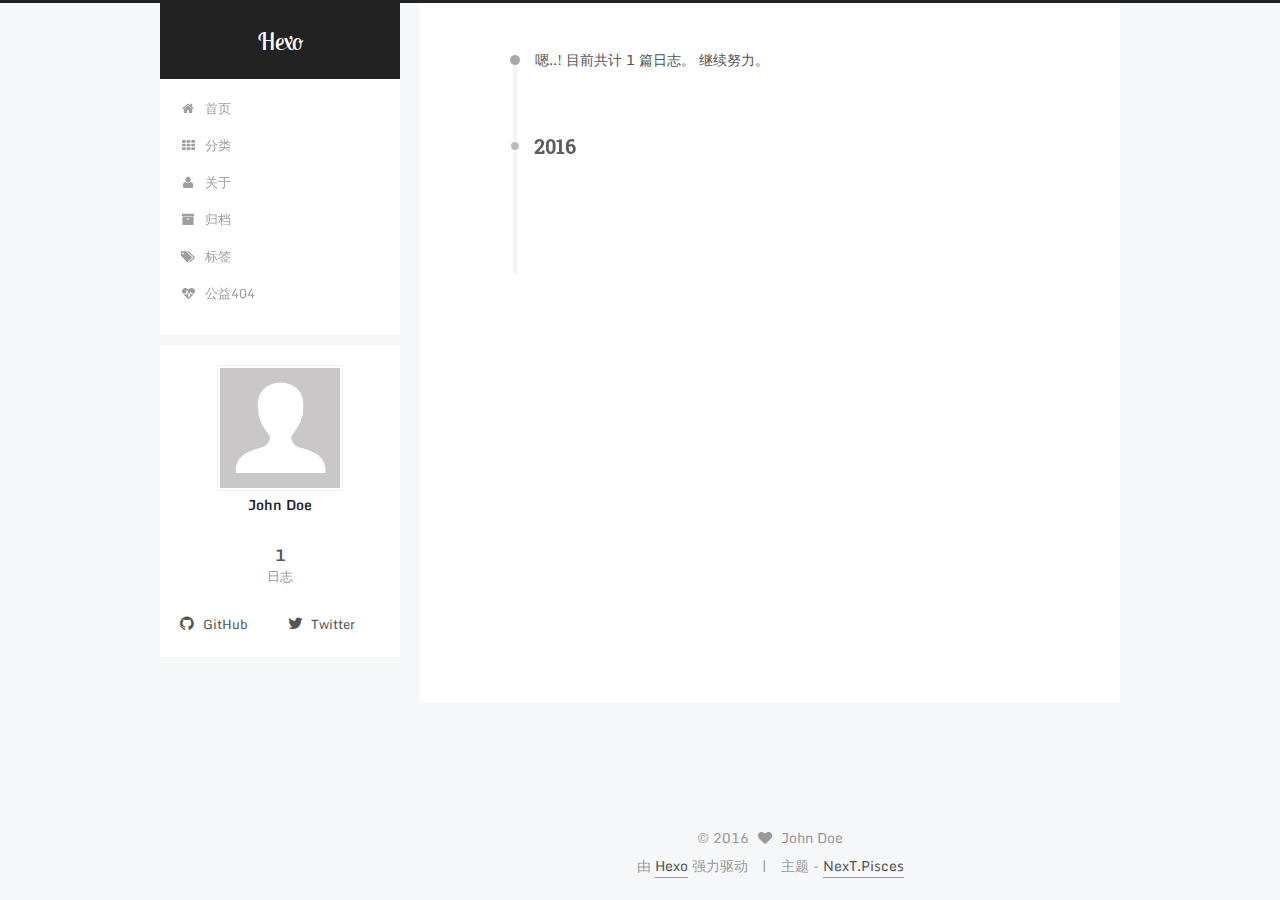
==== commit eec98233: "Site updated: 2016-05-31 13:52:09" ====
--- a/archives/index.html
+++ b/archives/index.html
@@ -380,6 +380,15 @@
                 </a>
               </span>
             
+              <span class="links-of-author-item">
+                <a href="https://twitter.com/a494944836" target="_blank" title="Twitter">
+                  
+                    <i class="fa fa-fw fa-twitter"></i>
+                  
+                  Twitter
+                </a>
+              </span>
+            
           
         </div>
 
--- a/css/main.css
+++ b/css/main.css
@@ -1549,7 +1549,7 @@
   width: 4px;
   height: 4px;
   border-radius: 50%;
-  background: #45ff83;
+  background: #1f69ff;
 }
 .links-of-blogroll {
   font-size: 13px;
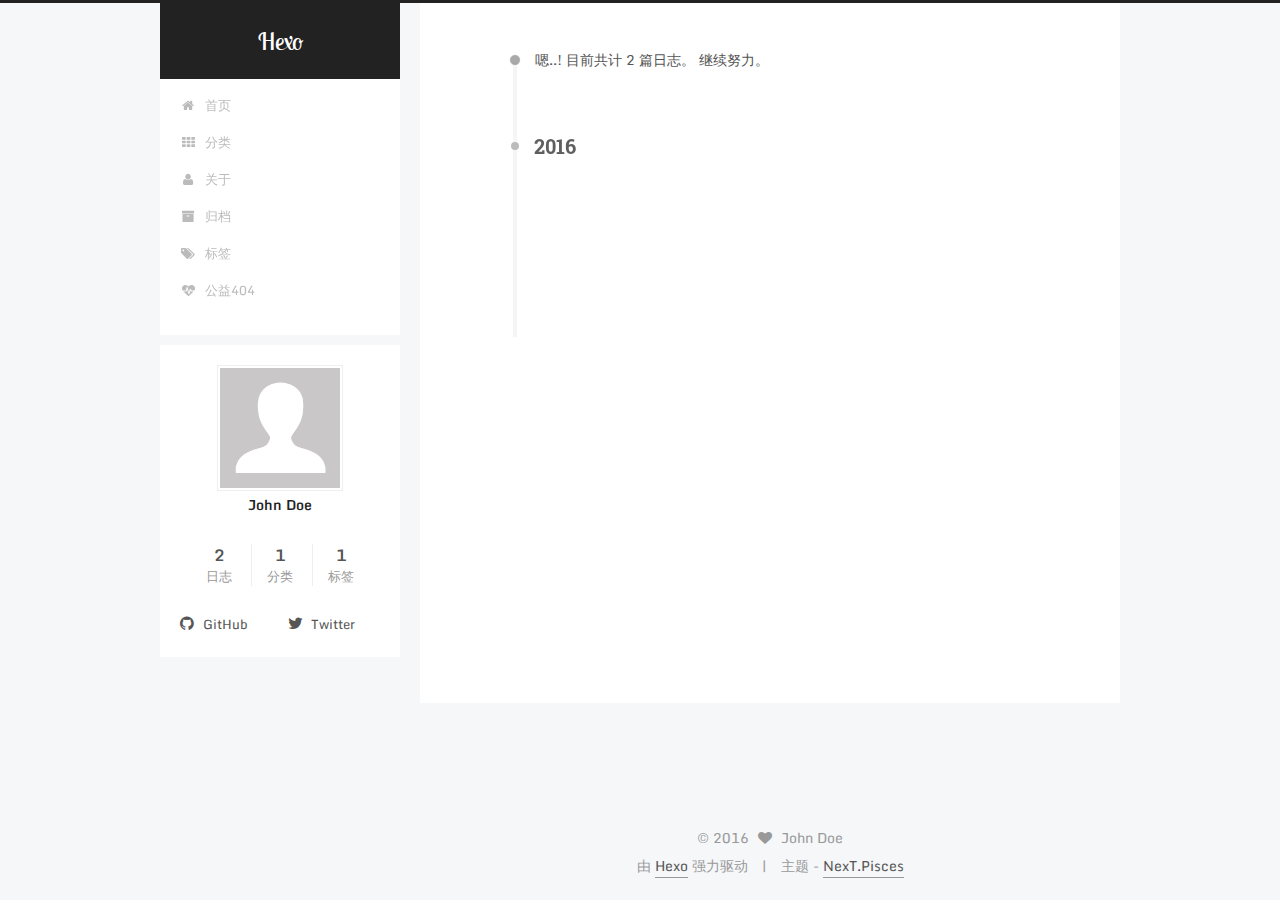
==== commit c83668ab: "Site updated: 2016-05-31 15:35:06" ====
--- a/archives/index.html
+++ b/archives/index.html
@@ -266,7 +266,7 @@
       
         
       
-      嗯..! 目前共计 1 篇日志。 继续努力。
+      嗯..! 目前共计 2 篇日志。 继续努力。
     </span>
 
     
@@ -280,6 +280,43 @@
         <div class="collection-title">
           <h2 class="archive-year motion-element" id="archive-year-2016">2016</h2>
         </div>
+      
+      
+
+      
+
+  <article class="post post-type-normal" itemscope itemtype="http://schema.org/Article">
+    <header class="post-header">
+
+      <h1 class="post-title">
+        
+            <a class="post-title-link" href="/2016/05/31/你好/" itemprop="url">
+              
+                <span itemprop="name">Hellw world</span>
+              
+            </a>
+        
+      </h1>
+
+      <div class="post-meta">
+        <time class="post-time" itemprop="dateCreated"
+              datetime="2016-05-31T14:51:18+08:00"
+              content="2016-05-31" >
+          05-31
+        </time>
+      </div>
+
+    </header>
+  </article>
+
+
+
+    
+
+      
+      
+      
+
       
       
 
@@ -355,13 +392,27 @@
         <nav class="site-state motion-element">
           <div class="site-state-item site-state-posts">
             <a href="/archives">
-              <span class="site-state-item-count">1</span>
+              <span class="site-state-item-count">2</span>
               <span class="site-state-item-name">日志</span>
             </a>
           </div>
 
           
-
+            <div class="site-state-item site-state-categories">
+              <a href="/categories">
+                <span class="site-state-item-count">1</span>
+                <span class="site-state-item-name">分类</span>
+              </a>
+            </div>
+          
+
+          
+            <div class="site-state-item site-state-tags">
+              <a href="/tags">
+                <span class="site-state-item-count">1</span>
+                <span class="site-state-item-name">标签</span>
+              </a>
+            </div>
           
 
         </nav>
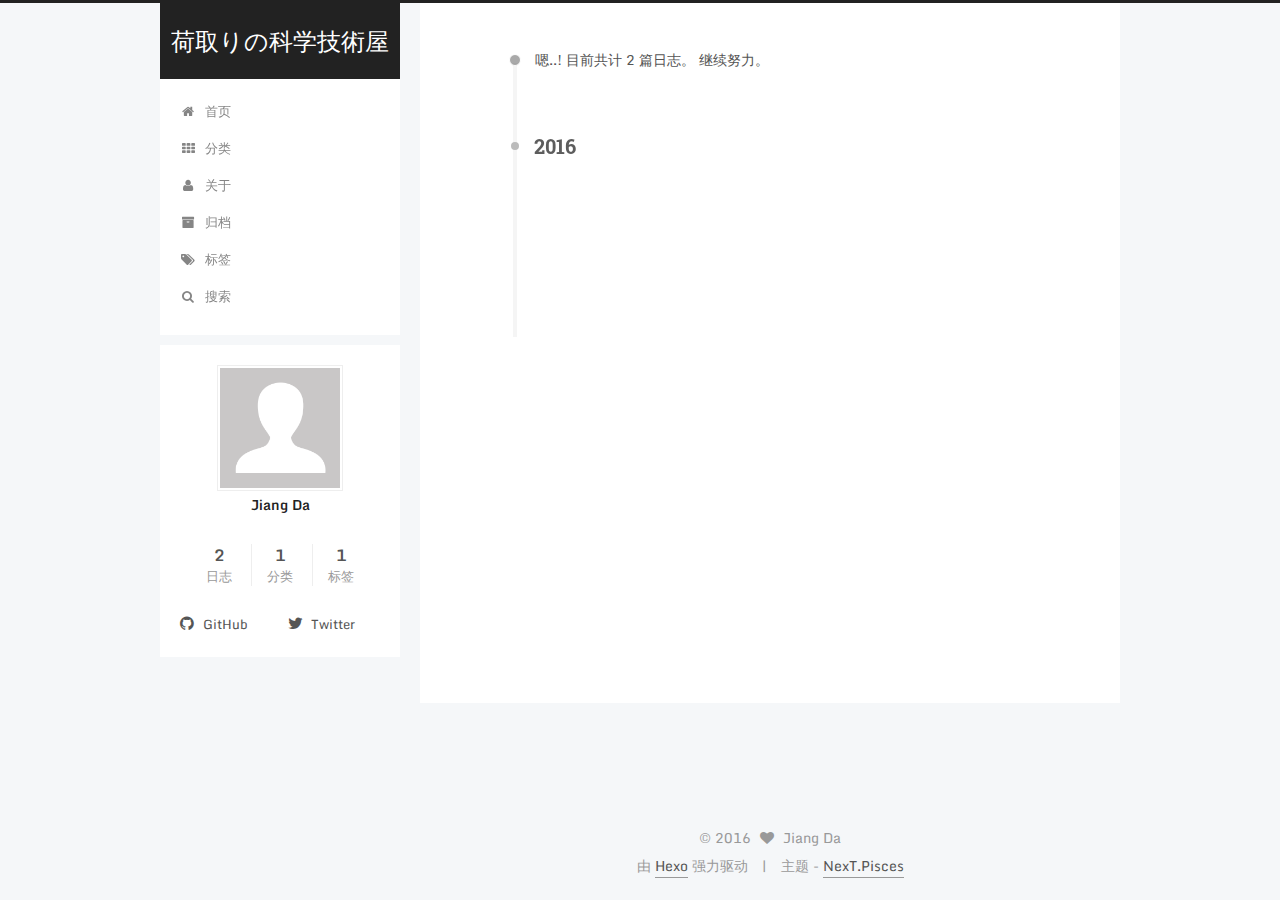
==== commit 8172d99a: "Site updated: 2016-05-31 19:31:19" ====
--- a/archives/index.html
+++ b/archives/index.html
@@ -104,12 +104,12 @@
 
 <meta name="description">
 <meta property="og:type" content="website">
-<meta property="og:title" content="Hexo">
+<meta property="og:title" content="荷取りの科学技術屋">
 <meta property="og:url" content="http://yoursite.com/archives/index.html">
-<meta property="og:site_name" content="Hexo">
+<meta property="og:site_name" content="荷取りの科学技術屋">
 <meta property="og:description">
 <meta name="twitter:card" content="summary">
-<meta name="twitter:title" content="Hexo">
+<meta name="twitter:title" content="荷取りの科学技術屋">
 <meta name="twitter:description">
 
 
@@ -128,7 +128,7 @@
   };
 </script>
 
-  <title> 归档 | Hexo </title>
+  <title> 归档 | 荷取りの科学技術屋 </title>
 </head>
 
 <body itemscope itemtype="http://schema.org/WebPage" lang="zh-Hans">
@@ -159,7 +159,7 @@
   <div class="custom-logo-site-title">
     <a href="/"  class="brand" rel="start">
       <span class="logo-line-before"><i></i></span>
-      <span class="site-title">Hexo</span>
+      <span class="site-title">荷取りの科学技術屋</span>
       <span class="logo-line-after"><i></i></span>
     </a>
   </div>
@@ -230,21 +230,34 @@
           </a>
         </li>
       
-        
-        <li class="menu-item menu-item-commonweal">
-          <a href="/404.html" rel="section">
-            
-              <i class="menu-item-icon fa fa-fw fa-heartbeat"></i> <br />
-            
-            公益404
+
+      
+        <li class="menu-item menu-item-search">
+          
+            <a href="#" class="popup-trigger">
+          
+            
+              <i class="menu-item-icon fa fa-search fa-fw"></i> <br />
+            
+            搜索
           </a>
         </li>
       
-
-      
     </ul>
   
 
+  
+    <div class="site-search">
+      
+  <div class="popup">
+ <span class="search-icon fa fa-search"></span>
+ <input type="text" id="local-search-input">
+ <div id="local-search-result"></div>
+ <span class="popup-btn-close">close</span>
+</div>
+
+
+    </div>
   
 </nav>
 
@@ -385,8 +398,8 @@
         <div class="site-author motion-element" itemprop="author" itemscope itemtype="http://schema.org/Person">
           <img class="site-author-image" itemprop="image"
                src="/images/avatar.gif"
-               alt="John Doe" />
-          <p class="site-author-name" itemprop="name">John Doe</p>
+               alt="Jiang Da" />
+          <p class="site-author-name" itemprop="name">Jiang Da</p>
           <p class="site-description motion-element" itemprop="description"></p>
         </div>
         <nav class="site-state motion-element">
@@ -470,7 +483,7 @@
   <span class="with-love">
     <i class="fa fa-heart"></i>
   </span>
-  <span class="author" itemprop="copyrightHolder">John Doe</span>
+  <span class="author" itemprop="copyrightHolder">Jiang Da</span>
 </div>
 
 <div class="powered-by">
@@ -579,6 +592,135 @@
 
   
   
+  <script type="text/javascript">
+    // Popup Window;
+    var isfetched = false;
+    // Search DB path;
+    var search_path = "search.xml";
+    if (search_path.length == 0) {
+       search_path = "search.xml";
+    }
+    var path = "/" + search_path;
+    // monitor main search box;
+
+    function proceedsearch() {
+      $("body").append('<div class="popoverlay">').css('overflow', 'hidden');
+      $('.popup').toggle();
+
+    }
+    // search function;
+    var searchFunc = function(path, search_id, content_id) {
+    'use strict';
+    $.ajax({
+        url: path,
+        dataType: "xml",
+        async: true,
+        success: function( xmlResponse ) {
+            // get the contents from search data
+            isfetched = true;
+            $('.popup').detach().appendTo('.header-inner');
+            var datas = $( "entry", xmlResponse ).map(function() {
+                return {
+                    title: $( "title", this ).text(),
+                    content: $("content",this).text(),
+                    url: $( "url" , this).text()
+                };
+            }).get();
+            var $input = document.getElementById(search_id);
+            var $resultContent = document.getElementById(content_id);
+            $input.addEventListener('input', function(){
+                var matchcounts = 0;
+                var str='<ul class=\"search-result-list\">';                
+                var keywords = this.value.trim().toLowerCase().split(/[\s\-]+/);
+                $resultContent.innerHTML = "";
+                if (this.value.trim().length > 1) {
+                // perform local searching
+                datas.forEach(function(data) {
+                    var isMatch = true;
+                    var content_index = [];
+                    var data_title = data.title.trim().toLowerCase();
+                    var data_content = data.content.trim().replace(/<[^>]+>/g,"").toLowerCase();
+                    var data_url = data.url;
+                    var index_title = -1;
+                    var index_content = -1;
+                    var first_occur = -1;
+                    // only match artiles with not empty titles and contents
+                    if(data_title != '' && data_content != '') {
+                        keywords.forEach(function(keyword, i) {
+                            index_title = data_title.indexOf(keyword);
+                            index_content = data_content.indexOf(keyword);
+                            if( index_title < 0 && index_content < 0 ){
+                                isMatch = false;
+                            } else {
+                                if (index_content < 0) {
+                                    index_content = 0;
+                                }
+                                if (i == 0) {
+                                    first_occur = index_content;
+                                }
+                            }
+                        });
+                    }
+                    // show search results
+                    if (isMatch) {
+                        matchcounts += 1;
+                        str += "<li><a href='"+ data_url +"' class='search-result-title'>"+ data_title +"</a>";
+                        var content = data.content.trim().replace(/<[^>]+>/g,"");
+                        if (first_occur >= 0) {
+                            // cut out 100 characters
+                            var start = first_occur - 20;
+                            var end = first_occur + 80;
+                            if(start < 0){
+                                start = 0;
+                            }
+                            if(start == 0){
+                                end = 50;
+                            }
+                            if(end > content.length){
+                                end = content.length;
+                            }
+                            var match_content = content.substring(start, end);
+                            // highlight all keywords
+                            keywords.forEach(function(keyword){
+                                var regS = new RegExp(keyword, "gi");
+                                match_content = match_content.replace(regS, "<b class=\"search-keyword\">"+keyword+"</b>");
+                            });
+                            
+                            str += "<p class=\"search-result\">" + match_content +"...</p>"
+                        }
+                        str += "</li>";
+                    }
+                })};
+                str += "</ul>";
+                if (matchcounts == 0) { str = '<div id="no-result"><i class="fa fa-frown-o fa-5x" /></div>' }
+                if (keywords == "") { str = '<div id="no-result"><i class="fa fa-search fa-5x" /></div>' }
+                $resultContent.innerHTML = str;
+            });
+            proceedsearch();
+        }
+    });}
+
+    // handle and trigger popup window;
+    $('.popup-trigger').mousedown(function(e) {
+      e.stopPropagation();
+      if (isfetched == false) {
+        searchFunc(path, 'local-search-input', 'local-search-result');
+      } else {
+        proceedsearch();
+      };
+
+    });
+
+    $('.popup-btn-close').click(function(e){
+      $('.popup').hide();
+      $(".popoverlay").remove();
+      $('body').css('overflow', '');
+    });
+    $('.popup').click(function(e){
+      e.stopPropagation();
+    });
+  </script>
+
   
 
   
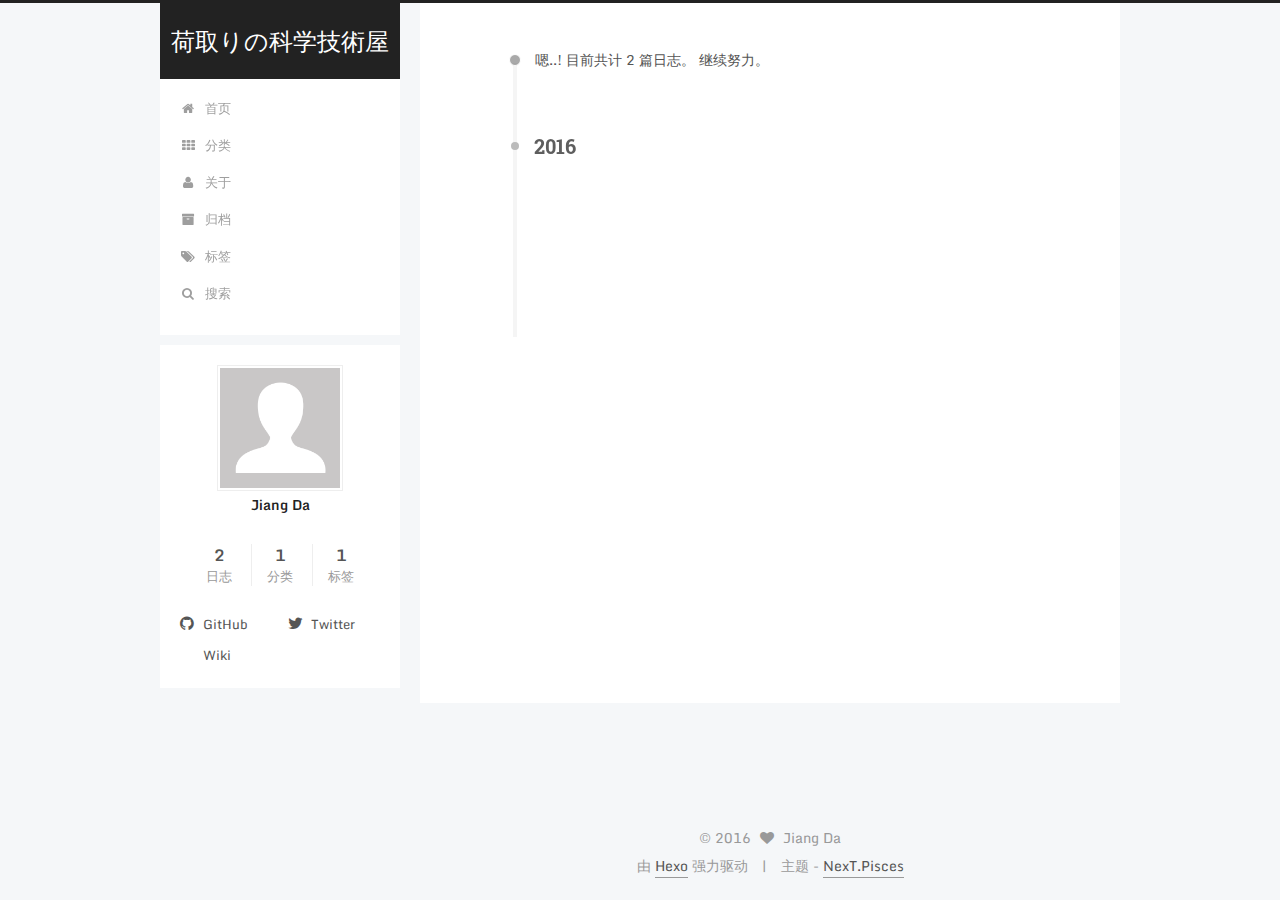
==== commit a1bbe9eb: "Site updated: 2016-05-31 19:38:40" ====
--- a/archives/index.html
+++ b/archives/index.html
@@ -450,6 +450,15 @@
                     <i class="fa fa-fw fa-twitter"></i>
                   
                   Twitter
+                </a>
+              </span>
+            
+              <span class="links-of-author-item">
+                <a href="http://kaleidoscope.ren" target="_blank" title="Wiki">
+                  
+                    <i class="fa fa-fw fa-wiki"></i>
+                  
+                  Wiki
                 </a>
               </span>
             
--- a/css/main.css
+++ b/css/main.css
@@ -1549,7 +1549,7 @@
   width: 4px;
   height: 4px;
   border-radius: 50%;
-  background: #1f69ff;
+  background: #30ffbd;
 }
 .links-of-blogroll {
   font-size: 13px;
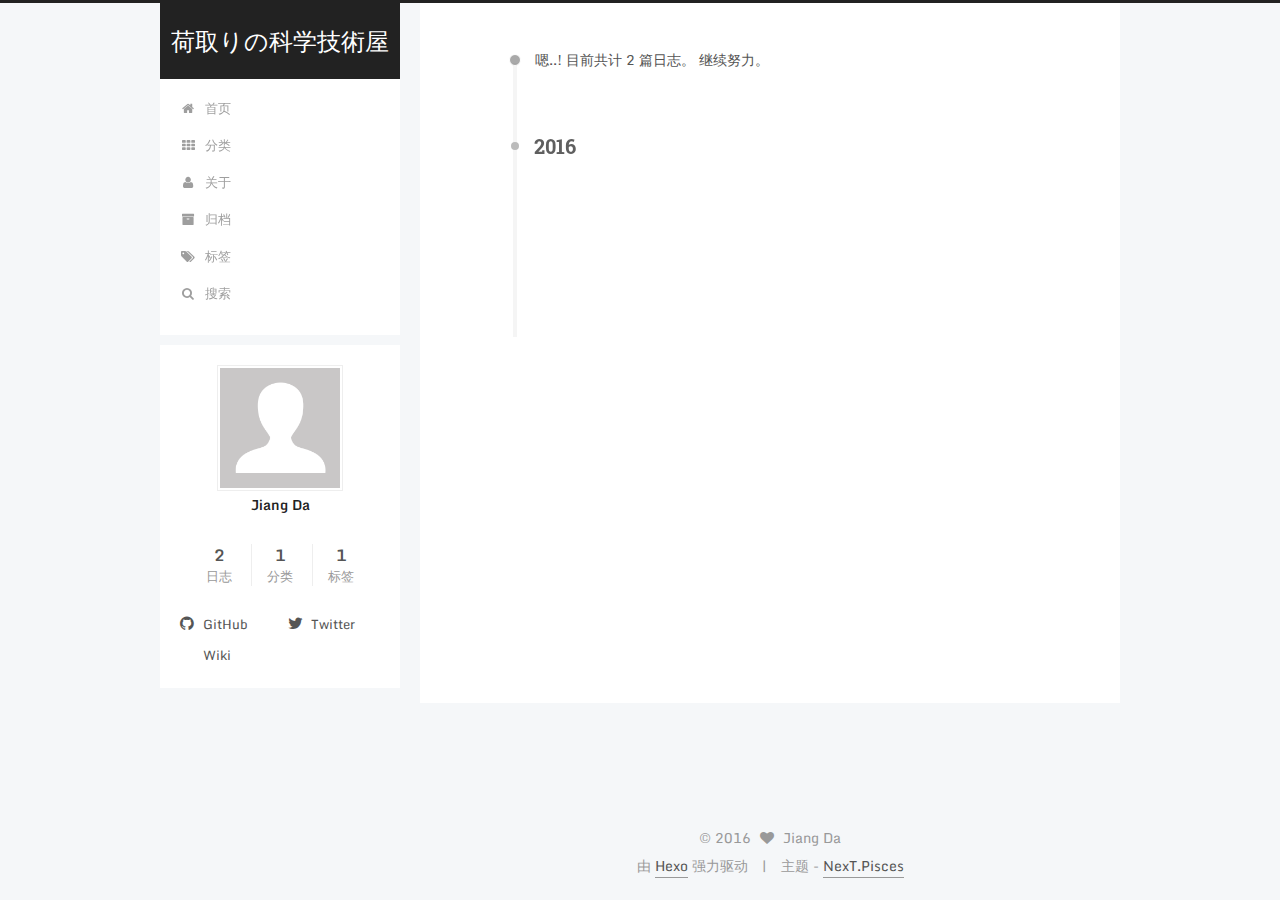
==== commit 7215f198: "Site updated: 2016-05-31 19:42:34" ====
--- a/archives/index.html
+++ b/archives/index.html
@@ -456,7 +456,7 @@
               <span class="links-of-author-item">
                 <a href="http://kaleidoscope.ren" target="_blank" title="Wiki">
                   
-                    <i class="fa fa-fw fa-wiki"></i>
+                    <i class="fa fa-fw fa-fa-wikipedia-w"></i>
                   
                   Wiki
                 </a>
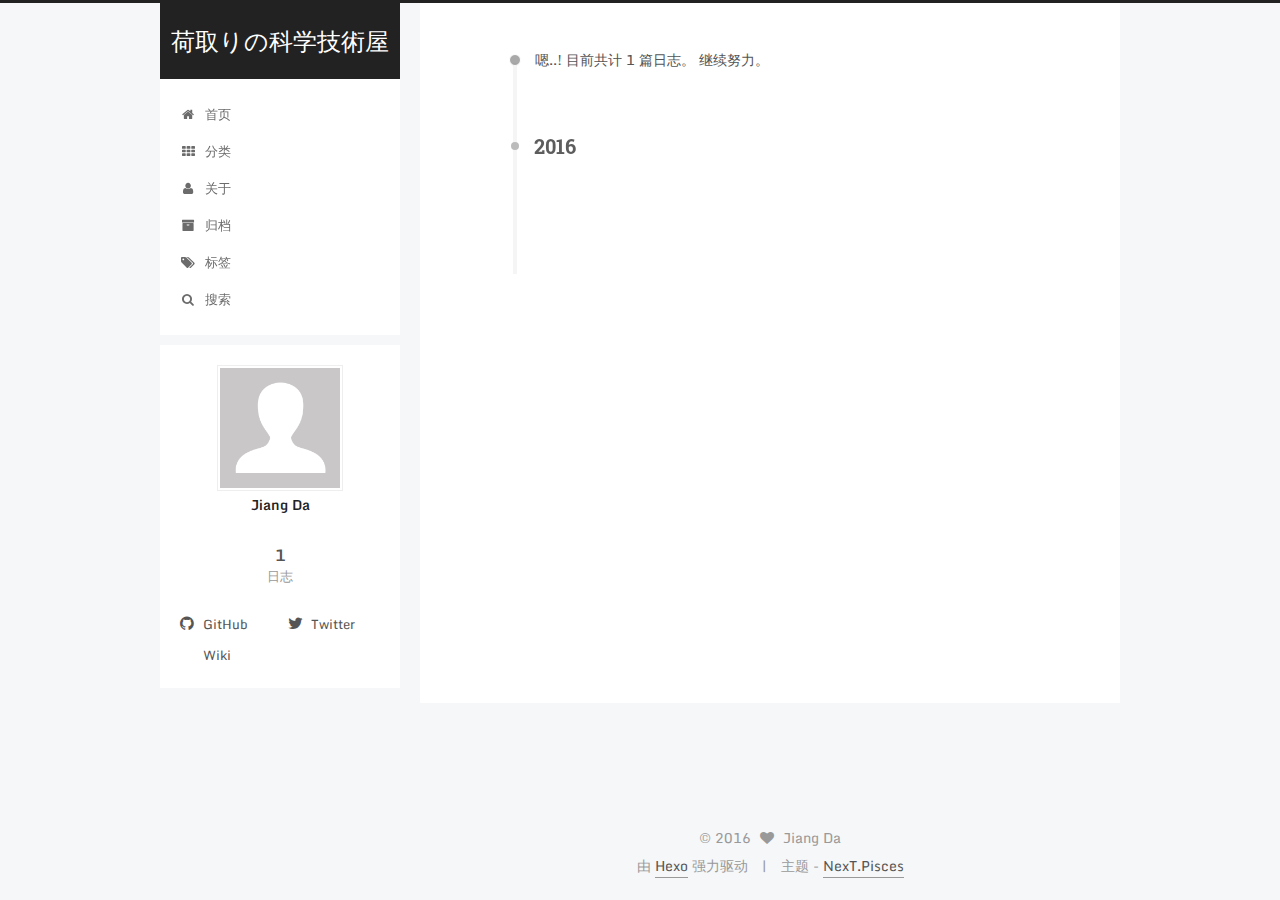
==== commit e83a930d: "Site updated: 2016-06-06 21:54:23" ====
--- a/archives/index.html
+++ b/archives/index.html
@@ -279,7 +279,7 @@
       
         
       
-      嗯..! 目前共计 2 篇日志。 继续努力。
+      嗯..! 目前共计 1 篇日志。 继续努力。
     </span>
 
     
@@ -303,9 +303,9 @@
 
       <h1 class="post-title">
         
-            <a class="post-title-link" href="/2016/05/31/你好/" itemprop="url">
+            <a class="post-title-link" href="/2016/06/06/深入PHP/" itemprop="url">
               
-                <span itemprop="name">Hellw world</span>
+                <span itemprop="name">深入PHP</span>
               
             </a>
         
@@ -313,46 +313,9 @@
 
       <div class="post-meta">
         <time class="post-time" itemprop="dateCreated"
-              datetime="2016-05-31T14:51:18+08:00"
-              content="2016-05-31" >
-          05-31
-        </time>
-      </div>
-
-    </header>
-  </article>
-
-
-
-    
-
-      
-      
-      
-
-      
-      
-
-      
-
-  <article class="post post-type-normal" itemscope itemtype="http://schema.org/Article">
-    <header class="post-header">
-
-      <h1 class="post-title">
-        
-            <a class="post-title-link" href="/2016/05/31/hello-world/" itemprop="url">
-              
-                <span itemprop="name">Hello World</span>
-              
-            </a>
-        
-      </h1>
-
-      <div class="post-meta">
-        <time class="post-time" itemprop="dateCreated"
-              datetime="2016-05-31T11:40:18+08:00"
-              content="2016-05-31" >
-          05-31
+              datetime="2016-06-06T21:54:10+08:00"
+              content="2016-06-06" >
+          06-06
         </time>
       </div>
 
@@ -405,27 +368,13 @@
         <nav class="site-state motion-element">
           <div class="site-state-item site-state-posts">
             <a href="/archives">
-              <span class="site-state-item-count">2</span>
+              <span class="site-state-item-count">1</span>
               <span class="site-state-item-name">日志</span>
             </a>
           </div>
 
           
-            <div class="site-state-item site-state-categories">
-              <a href="/categories">
-                <span class="site-state-item-count">1</span>
-                <span class="site-state-item-name">分类</span>
-              </a>
-            </div>
-          
-
-          
-            <div class="site-state-item site-state-tags">
-              <a href="/tags">
-                <span class="site-state-item-count">1</span>
-                <span class="site-state-item-name">标签</span>
-              </a>
-            </div>
+
           
 
         </nav>
--- a/css/main.css
+++ b/css/main.css
@@ -1549,7 +1549,7 @@
   width: 4px;
   height: 4px;
   border-radius: 50%;
-  background: #30ffbd;
+  background: #ffffde;
 }
 .links-of-blogroll {
   font-size: 13px;
